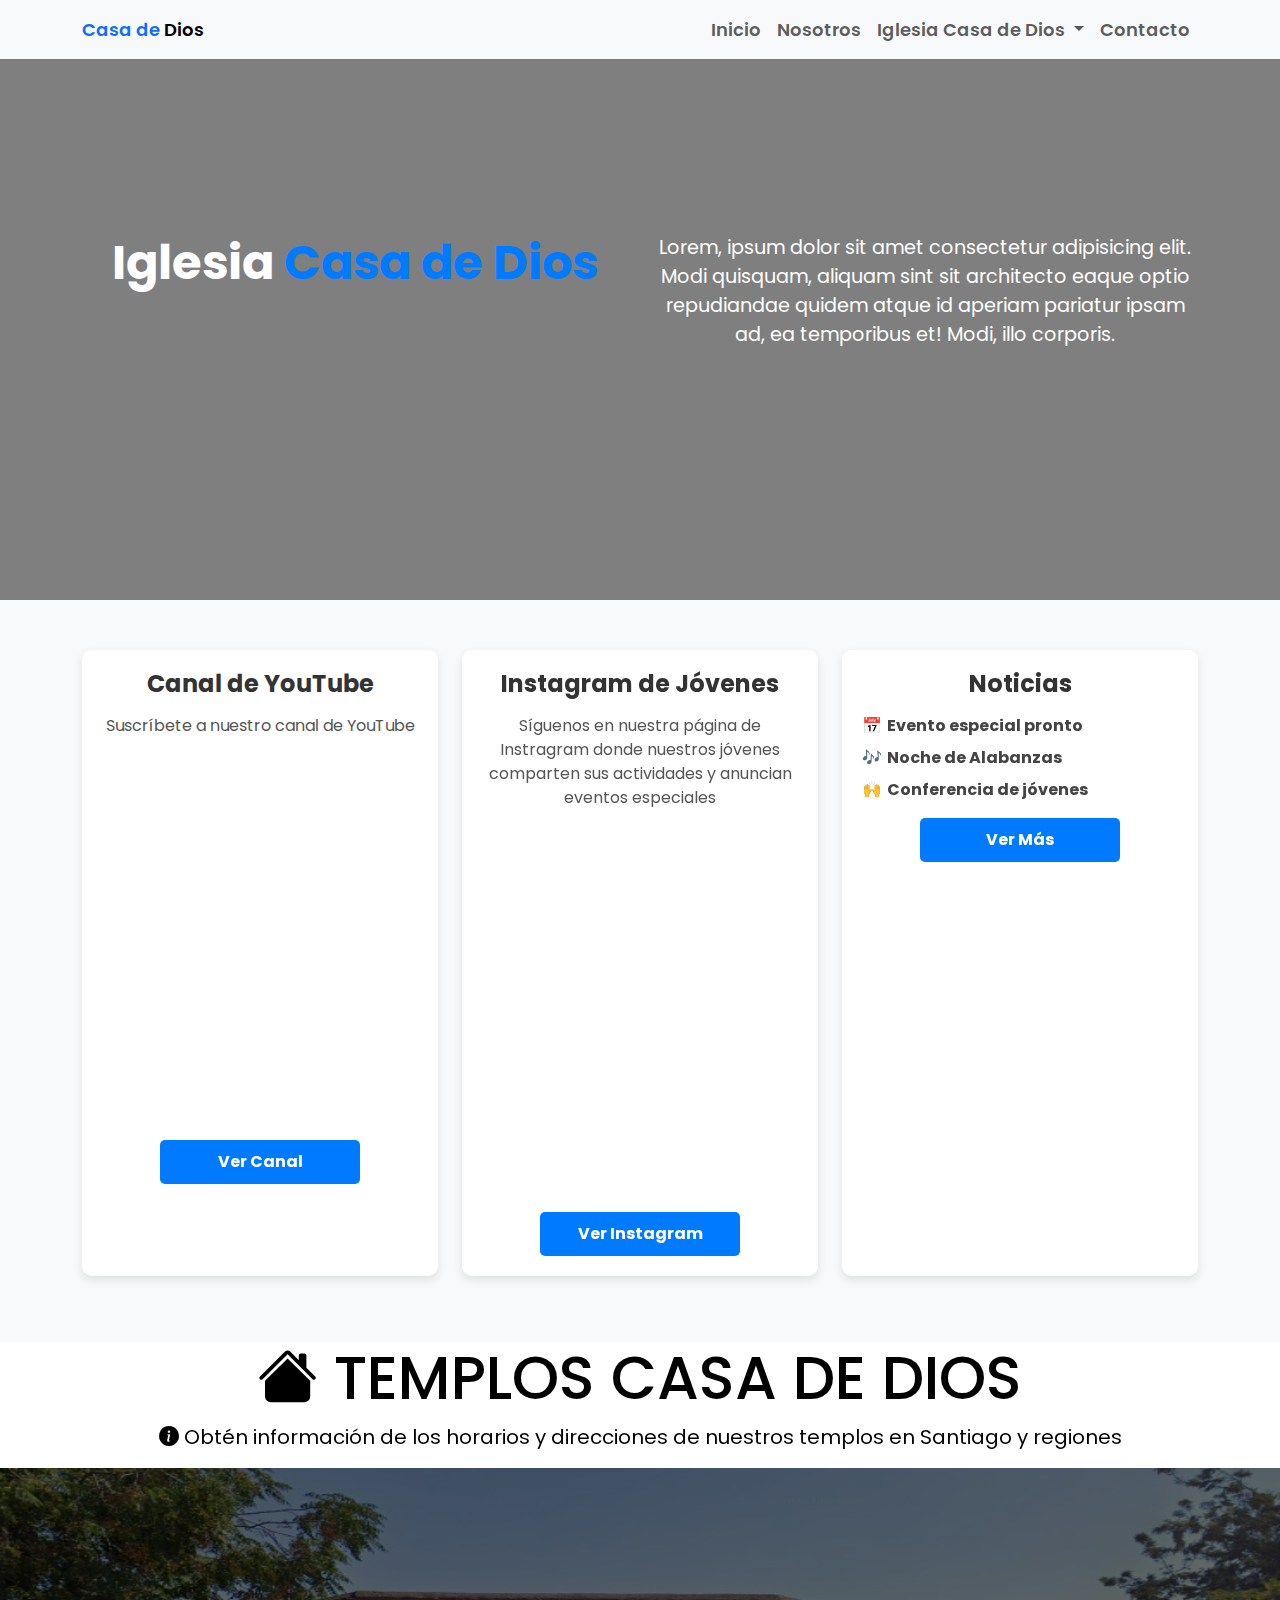
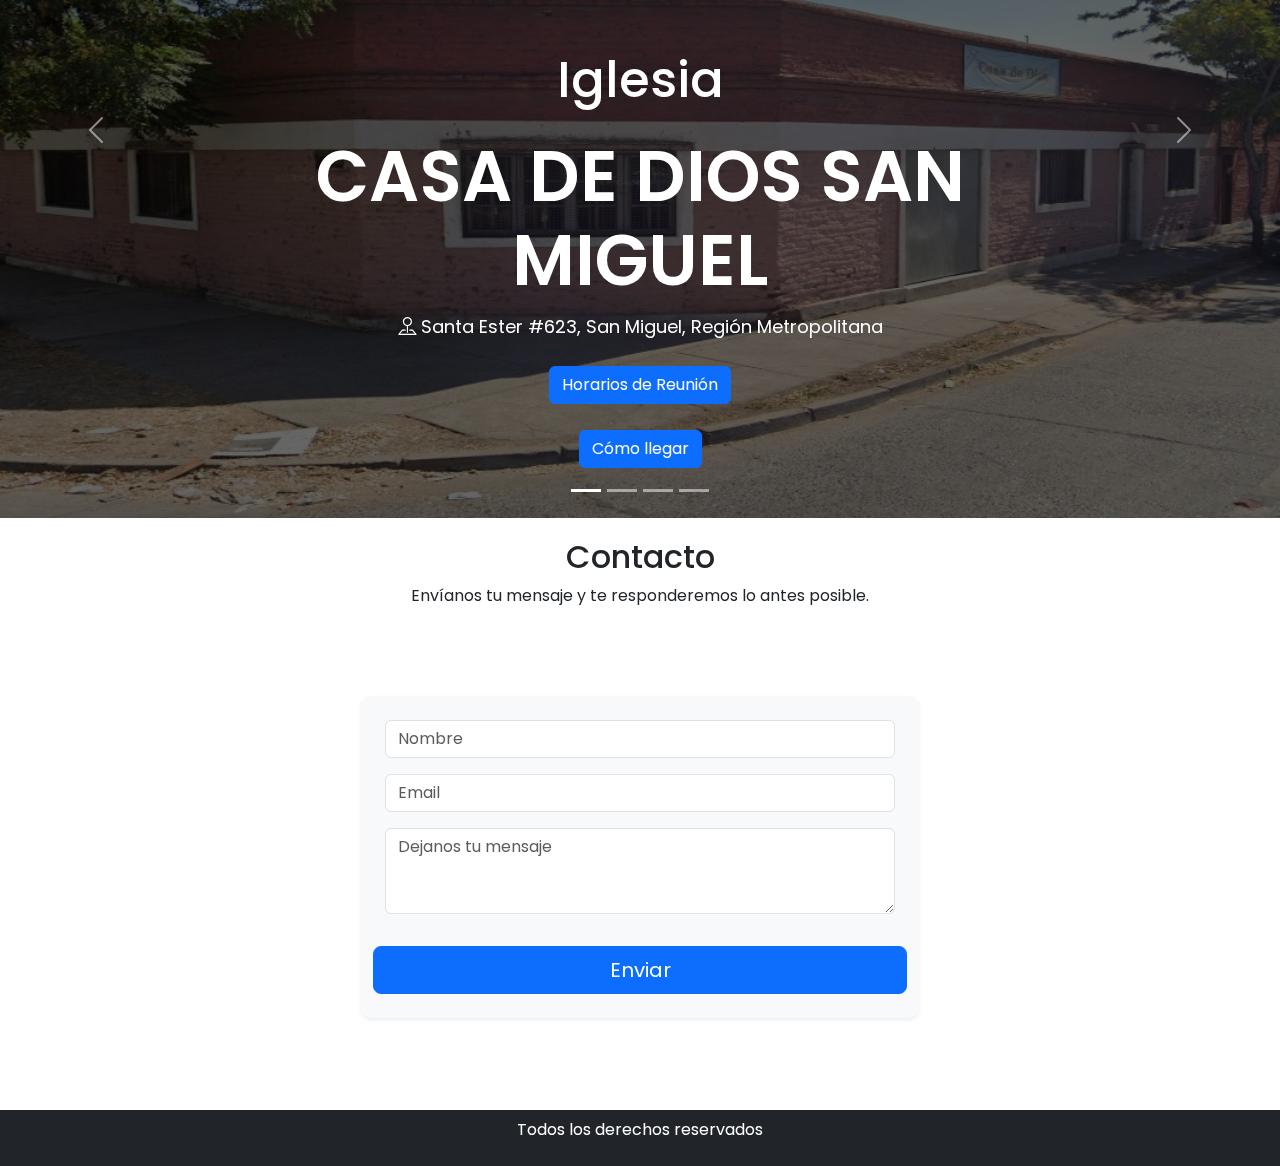
==== index.html @ a4d19262 "Cambios generales" ====
<!DOCTYPE html>
<html lang="es">
<head>
    <meta charset="UTF-8">
    <meta name="viewport" content="width=device-width, initial-scale=1.0">
    <link rel="stylesheet" href="style.css">
    <link href="https://cdn.jsdelivr.net/npm/bootstrap@5.3.3/dist/css/bootstrap.min.css" rel="stylesheet" integrity="sha384-QWTKZyjpPEjISv5WaRU9OFeRpok6YctnYmDr5pNlyT2bRjXh0JMhjY6hW+ALEwIH" crossorigin="anonymous">
    <link rel="stylesheet" href="https://cdn.jsdelivr.net/npm/bootstrap-icons@1.11.3/font/bootstrap-icons.min.css">
    <title>Casa De Dios</title>
</head>
<body>
    <nav class="navbar navbar-expand-lg navbar-ligth bg-light fixed-top">
        <div class="container">
            <a href="/index.html" class="navbar-brand"><span class="text-primary">Casa de </span>Dios</a>
            <button class="navbar-toggler" type="button" 
                data-bs-toggle="collapse" data-bs-target="#navbar-start"
                aria-controls="navbar-start" aria-expanded="false" 
                aria-label="Toggle navigation">
                <span class="navbar-toggler-icon"></span>
            </button>
            <div class="collapse navbar-collapse" id="navbar-start">
                <ul class="navbar-nav ms-auto mb-2 mb-lg-0">
                    <li class="nav-item">
                        <a class="nav-link" href="/index.html">Inicio</a>
                    </li>
                    <li>
                        <a class="nav-link" href="#">Nosotros</a>
                    </li>
                    <li class="nav-item dropdown">
                        <a class="nav-link dropdown-toggle" href="#" id="navbarDropdownMenuLink" role="button" data-bs-toggle="dropdown" aria-expanded="false">
                          Iglesia Casa de Dios
                        </a>
                        <ul class="dropdown-menu" aria-labelledby="navbarDropdownMenuLink">
                            <li><hr class="dropdown-divider">REGIÓN METROPOLITANA</li>
                          <li><a class="dropdown-item" href="/iglesias/sanmiguel.html">San Miguel</a></li>
                          <li><a class="dropdown-item" href="/iglesias/matta.html">Santiago Sur</a></li>
                          <li><hr class="dropdown-divider">REGIÓN DE VALPARAÍSO</li>
                          <li><hr class="dropdown-divider"></li>
                          <li><a class="dropdown-item" href="/iglesias/limache.html">Limache</a></li>
                          <li><hr class="dropdown-divider">REGIÓN DE O'HIGGINS</li>
                          <li><hr class="dropdown-divider"></li>
                          <li><a class="dropdown-item" href="/iglesias/coya.html">Coya</a></li>

                        </ul>
                      </li>
                    <li>
                        <a class="nav-link" href="#">Contacto</a>
                    </li>
                </ul>
            </div>
        </div>
    </nav>

    <section class="banner">
        <div class="overlay">
            <div class="container">
                <div class="row">
                    <div class="col-md-6 text-left">
                        <h1 class="banner-title">Iglesia <span>Casa de Dios</span></h1>
                    </div>
                    <div class="col-md-6 text-right">
                        <p class="banner-text">
                            Lorem, ipsum dolor sit amet consectetur adipisicing elit. Modi quisquam,
                            aliquam sint sit architecto eaque optio repudiandae quidem atque id aperiam pariatur
                            ipsam ad, ea temporibus et! Modi, illo corporis.
                        </p>
                    </div>
                </div>
            </div>
        </div>
    </section>
    
    

    <section class="event-section">
        <div class="container">
            <div class="row">
                <!-- YouTube -->
                <div class="col-12 col-md-12 col-lg-4 mb-3">
                    <div class="event-card">
                        <div class="event-card-body">
                            <h3 class="event-title">Canal de YouTube</h3>
                            <p>Suscríbete a nuestro canal de YouTube</p>
                            <iframe width="100%" height="380" src="https://www.youtube.com/embed/5ZV_fIDkMrQ" frameborder="0" allowfullscreen></iframe>
                            <a href="https://www.youtube.com/@casadediosconociendolapalabrad"  target="_blank" class="event-btn primary">Ver Canal</a>
                        </div>
                    </div>
                </div>
    
                <!-- Instagram -->
                <div class="col-12 col-md-12 col-lg-4 mb-3">
                    <div class="event-card">
                        <div class="event-card-body">
                            <h3 class="event-title">Instagram de Jóvenes</h3>
                            <p>Síguenos en nuestra página de Instragram donde nuestros jóvenes comparten sus actividades y anuncian eventos especiales</p>
                            <iframe src="https://www.instagram.com/p/C5MzLVXMJbr/embed/" width="100%" height="380"></iframe>
                            <a href="https://www.instagram.com/jovenescasadedios._/" target="_blank" class="event-btn primary">Ver Instagram</a>
                        </div>
                    </div>
                </div>
    
                <!-- Noticias -->
                <div class="col-12 col-md-12 col-lg-4 mb-3">
                    <div class="event-card event-news">
                        <div class="event-card-body">
                            <h3 class="event-title">Noticias</h3>
                            <ul>
                                <li>📅 <strong>Evento especial pronto</strong></li>
                                <li>🎶 <strong>Noche de Alabanzas</strong></li>
                                <li>🙌 <strong>Conferencia de jóvenes</strong></li>
                            </ul>
                            <a href="#" class="event-btn primary">Ver Más</a>
                        </div>
                    </div>
                </div>
            </div>
        </div>
    </section>

    <div id="carouselE1" class="carousel slide" data-bs-ride="carousel">
        <div class="carousel-indicators">
            <button type="button" data-bs-target="carouselE1"
                    data-bs-slide-to="0" class="active" aria-current="true"
                    aria-label="Slide 1"
            ></button>
            <button type="button" data-bs-target="#carouselE1"
                    data-bs-slide-to="1"
                    aria-label="Slide 2"
            ></button>
            <button type="button" data-bs-target="#carouselE1"
                    data-bs-slide-to="2"
                    aria-label="Slide 3"
            ></button>
            <button type="button" data-bs-target="#carouselE1"
                    data-bs-slide-to="3"
                    aria-label="Slide 4"
            ></button>
        </div>
        <div class="text-info">
            <h1><i class="bi bi-house-fill"></i> Templos Casa de Dios</h1>
            <p> <i class="bi bi-info-circle-fill"></i> Obtén información de los horarios y direcciones de nuestros templos en Santiago y regiones</p>
        </div>
        <div class="carousel-inner">
            <div class="carousel-item active">
                <img src="img/sanmiguel.jpg" class="d-block w-100" alt="San Miguel">
                <div class="carousel-caption">
                    <h3>Iglesia</h3>
                    <h5>Casa de Dios San Miguel</h5>
                    <p> <i class="bi bi-pin-map"></i> Santa Ester #623, San Miguel, Región Metropolitana</p>
                    <p><a href="iglesias/sanmiguel.html" class="btn btn-primary mt-3">Horarios de Reunión</a></p>
                    <p><a href="https://maps.app.goo.gl/8kALzrAvVQYCb4Cq6" target="_blank" class="btn btn-primary mt-3">Cómo llegar</a></p>
                </div>
            </div>
            <div class="carousel-item">
                <img src="img/matta.jpg" class="d-block w-100" alt="Matta">
                <div class="carousel-caption">
                    <h3>Iglesia</h3>
                    <h5>Casa de Dios Santiago Sur</h5>
                    <p> <i class="bi bi-pin-map"></i> Aldunate #1002, Santiago, Región Metropolitana</p>
                    <p><a href="iglesias/matta.html" class="btn btn-primary mt-3">Horarios de Reunión</a></p>
                    <p><a href="https://maps.app.goo.gl/oqcqhdPshzMUua6E8" target="_blank" class="btn btn-primary mt-3">Cómo llegar</a></p>
                </div>
            </div>
            <div class="carousel-item">
                <img src="img/coya.jpg" class="d-block w-100"  alt="Coya">
                <div class="carousel-caption">
                    <h3>Iglesia</h3>
                    <h5>Casa de Dios Coya</h5>
                    <p> <i class="bi bi-pin-map"></i> Pedro Aguirre Cerda #623, Coya, Región de O'Higgins</p>
                    <p><a href="iglesias/coya.html" class="btn btn-primary mt-3">Horarios de Reunión</a></p>
                    <p><a href="https://maps.app.goo.gl/dsGN7NKk5StybK6D7" target="_blank" class="btn btn-primary mt-3">Cómo llegar</a></p>
                </div>
            </div>
            <div class="carousel-item">
                <img src="img/limache.jpg" class="d-block w-100" alt="San Miguel">
                <div class="carousel-caption">
                    <h3>Iglesia</h3>
                    <h5>Casa de Dios Limache</h5>
                    <p> <i class="bi bi-pin-map"></i> El Espino #352, Limache, Región de Valparaíso</p>
                    <p><a href="iglesias/limache.html" class="btn btn-primary mt-3">Horarios de Reunión</a></p>
                    <p><a href="https://maps.app.goo.gl/krGkPB5xDuz9XhRMA" target="_blank" class="btn btn-primary mt-3">Cómo llegar</a></p>
                </div>
            </div>
        </div>

        <button class="carousel-control-prev" type="button" data-bs-target="#carouselE1" data-bs-slide="prev">
                <span class="carousel-control-prev-icon" aria-hidden="true"></span>
                <span class="visually-hidden">Anterior</span>
        </button>
        <button class="carousel-control-next" type="button" data-bs-target="#carouselE1" data-bs-slide="next">
                <span class="carousel-control-next-icon" aria-hidden="true"></span>
                <span class="visually-hidden">Siguiente</span>
        </button>
    </div>

    <section class="contact">
        <div class="container mb-3 mb-lg-5">
            <div class="row">
                <div class="col-mb-12">
                    <div class="secction-header text-center pb-2 pb-lg-5">
                        <h2>Contacto</h2>
                        <p>Envíanos tu mensaje y te responderemos lo antes posible.</p>
                    </div>
                </div>
            </div>
    
            <div class="d-flex justify-content-center">
                <div class="col-12 col-mb-12 col-lg-6 pt-4 pb-4">
                    <form id="contact-form" class="bg-light p-4 m-auto shadow-sm" novalidate>
                        <div class="row">
                            <!-- Campo Nombre -->
                            <div class="col-md-12">
                                <div class="mb-3">
                                    <input id="name" name="user_name" class="form-control" placeholder="Nombre" type="text" required>
                                    <span class="error-message" style="display: none; color: red; font-size: 14px;">Este campo es obligatorio.</span>
                                </div>
                            </div>
    
                            <!-- Campo Email -->
                            <div class="col-md-12">
                                <div class="mb-3">
                                    <input id="email" name="user_email" class="form-control" placeholder="Email" type="email" required>
                                    <span class="error-message" style="display: none; color: red; font-size: 14px;">Este campo es obligatorio.</span>
                                </div>
                            </div>
    
                            <!-- Campo Mensaje -->
                            <div class="col-md-12">
                                <div class="mb-3">
                                    <textarea id="message" name="message" class="form-control" placeholder="Dejanos tu mensaje" rows="3" required></textarea>
                                    <span class="error-message" style="display: none; color: red; font-size: 14px;">Este campo es obligatorio.</span>
                                </div>
                            </div>
    
                            <button class="btn btn-primary btn-lg btn-block mt-3" type="submit">Enviar</button>
                        </div>
                    </form>
                </div>
            </div>
        </div>
    </section>
    

    <footer class="bg-dark p-2 text-center">
        <div class="container">
            <p class="text-white">Todos los derechos reservados</p>
        </div>
    </footer>

    <script src="https://cdn.jsdelivr.net/npm/bootstrap@5.3.3/dist/js/bootstrap.bundle.min.js" integrity="sha384-YvpcrYf0tY3lHB60NNkmXc5s9fDVZLESaAA55NDzOxhy9GkcIdslK1eN7N6jIeHz" crossorigin="anonymous"></script>
    <script src="/script.js"></script>
</body>
</html>
---- style.css ----
@import url('https://fonts.googleapis.com/css2?family=Poppins:ital,wght@0,100;0,200;0,300;0,400;0,500;0,600;0,700;0,800;0,900;1,100;1,200;1,300;1,400;1,500;1,600;1,700;1,800;1,900&display=swap');
* {
    font-family: 'Poppins', sans-serif;
}

.navbar a{
    font-weight: 600;
    font-size: 18px;
}

.carousel-item{
    min-height: 400px;
}

.carousel-caption{
    bottom: 220px;
    z-index: 2;
}

.carousel-item img{
    height: 650px;
}
.carousel-caption h5{
    font-size: 70px;
    font-weight: 600;
    text-transform: uppercase;
    margin-top: 25px;
}
.text-info h1{
    text-align: center;
    font-size: 60px;
    text-transform: uppercase;
    color: #000000;
}

.text-info p{
    text-align: center;
    font-size: 20px;
    color: #000000;
}

.carousel-caption h3{
    text-align: center;
    font-size: 50px;
}

.carousel-caption p{
    width: 60%;
    margin: 10px auto;
    font-size: 18px;
}

.carousel-inner::before{
    content: '';
    position: absolute;
    width: 100%;
    height: 100%;
    top: 0;
    left: 0;
    background: rgba(0, 0, 0, 0.6);
    z-index: 1;
}

.event{
    padding: 80px 0;
}

.bg-car1{
    background-image: linear-gradient(
        rgba(49, 49, 49, 0.5),
        rgba(49, 49, 49, 0.5)
    ),url();
    background-position: center center;
    background-repeat: no-repeat;
    background-size: cover;
}

.bg-car2{
    background-image: linear-gradient(
        rgba(49, 49, 49, 0.5),
        rgba(49, 49, 49, 0.5)
    ),url();
    background-position: center center;
    background-repeat: no-repeat;
    background-size: cover;
}
.bg-car3{
    background-image: linear-gradient(
        rgba(49, 49, 49, 0.5),
        rgba(49, 49, 49, 0.5)
    ),url();
    background-position: center center;
    background-repeat: no-repeat;
    background-size: cover;
}

.box-icons i {
    font-size: 40px;
}

.box-icons h3{
    font-size: 20px;
    font-weight: 800;
}

.banner {
    position: relative;
    width: 100%;
    height: 600px; /* Ajusta la altura según necesites */
    background-image: url('https://dcfwfuaf91uza.cloudfront.net/online/wp-content/uploads/Doctor-of-Ministry-D.Min_.-in-Evangelism-and-Church-Planting-e1556206883314-720x404.jpg');
    background-size: cover;
    background-position: center;
    display: flex;
    align-items: center;
    justify-content: center;
    color: white;
    text-align: center;
}

.overlay {
    width: 100%;
    height: 100%;
    background: rgba(0, 0, 0, 0.5); /* Oscurece la imagen para que el texto resalte */
    display: flex;
    align-items: center;
    justify-content: center;
    flex-direction: column;
}

.banner h1{
    font-size: 3rem;
    font-weight: bold;
}

.banner h1 span{
    color: #007bff;
}

.banner p{
    font-size: 1.2rem;
    line-height: 1.5;
}


.map {
    text-align: center;
    background: #f8f9fa; /* Fondo sutil */
    padding: 40px 20px;
}

.map h2 {
    font-size: 28px;
    color: #333;
    margin-bottom: 10px;
}

.map h2 span {
    color: #007bff; /* Resalta "Casa de Dios" en azul */
}

.map p {
    font-size: 18px;
    color: #555;
    margin-bottom: 20px;
}

.map-container {
    max-width: 900px;
    margin: 0 auto;
    border-radius: 10px;
    overflow: hidden;
    box-shadow: 0px 4px 10px rgba(0, 0, 0, 0.2); /* Sombra para resaltar */
}

.map-container iframe {
    width: 100%;
    height: 450px;
    border: none;
}

/* Estilos base */
.contact {
    text-align: center;
    padding: 20px;
}

form {
    border-radius: 10px;
}

input, textarea {
    width: 100%;
    padding: 10px;
    margin-top: 5px;
    border: 2px solid #ccc;
    border-radius: 5px;
    font-size: 16px;
}

/* Estilos cuando hay error */


input:valid, textarea:valid {
    border-color: green;
}

/* Mensajes de error ocultos por defecto */
.error-message {
    display: none;
    font-size: 14px;
    color: red;
    margin-top: 5px;
}

/* Mostrar mensaje de error si el campo está vacío */
input:invalid + .error-message,
textarea:invalid + .error-message {
    display: block;
}



.reuniones {
    padding: 50px 0;
    background: #f8f9fa;
}

.reuniones h2 {
    font-size: 28px;
    margin-bottom: 10px;
}

.card {
    background: white;
    padding: 20px;
    margin: 15px auto;
    border-radius: 10px;
    text-align: center;
    box-shadow: 0px 4px 6px rgba(0, 0, 0, 0.1);
    transition: transform 0.3s ease-in-out;
}

.card:hover {
    transform: scale(1.05);
}

.card i {
    font-size: 40px;
    color: #007bff;
}

.card h3 {
    font-size: 20px;
    margin-top: 10px;
}

.especial {
    background: #ffcc00;
}


/* Estilos generales para la sección de redes y noticias */
.event-section {
    padding: 50px 0;
    background-color: #f8f9fa;
}

/* Tarjetas específicas de la sección */
.event-card {
    background: #fff;
    border-radius: 10px;
    box-shadow: 0px 4px 10px rgba(0, 0, 0, 0.1);
    padding: 20px;
    height: 100%;
    display: flex;
    flex-direction: column;
    align-items: center;
    justify-content: space-between;
    text-align: center;
}

.event-card-body {
    width: 100%;
}

/* Títulos */
.event-title {
    color: #333;
    font-size: 1.5rem;
    font-weight: bold;
    margin-bottom: 15px;
}

/* Texto dentro de la tarjeta */
.event-card-body p {
    color: #555;
    font-size: 1rem;
    margin-bottom: 15px;
}

/* Botones específicos de la sección */
.event-btn {
    padding: 10px 20px;
    font-size: 1rem;
    border-radius: 5px;
    transition: all 0.3s ease;
    text-decoration: none;
    display: inline-block;
    font-weight: bold;
    text-align: center;
    width: 100%;
    max-width: 200px;
}

.event-btn.primary {
    background: #007bff;
    color: white;
    border: none;
}

.event-btn.primary:hover {
    background: #0056b3;
}

/* Lista de noticias */
.event-news ul {
    list-style: none;
    padding: 0;
    text-align: left;
    width: 100%;
}

.event-news ul li {
    font-size: 1rem;
    color: #444;
    margin-bottom: 8px;
    display: flex;
    align-items: center;
}

.event-news ul li strong {
    margin-left: 5px;
}

@media(max-width:767px){
    .carousel-item{
        min-height: 500px;
    }
    .carousel-item img{
        height: 500px;
    }
    .carousel-caption{
        bottom: 30px;
    }
    .carousel-caption h5{
        font-size: 50px;
        margin-top: 0;
    }
    .carousel-caption p{
        width: 100%;
        font-size: 16px;
    }
    .services{
        padding: 30px 0;
    }
    .banner{
        margin-bottom: 30px;
    }
    .row {
        flex-direction: column;
    }
    .event-card {
        margin-bottom: 20px;
    }
}
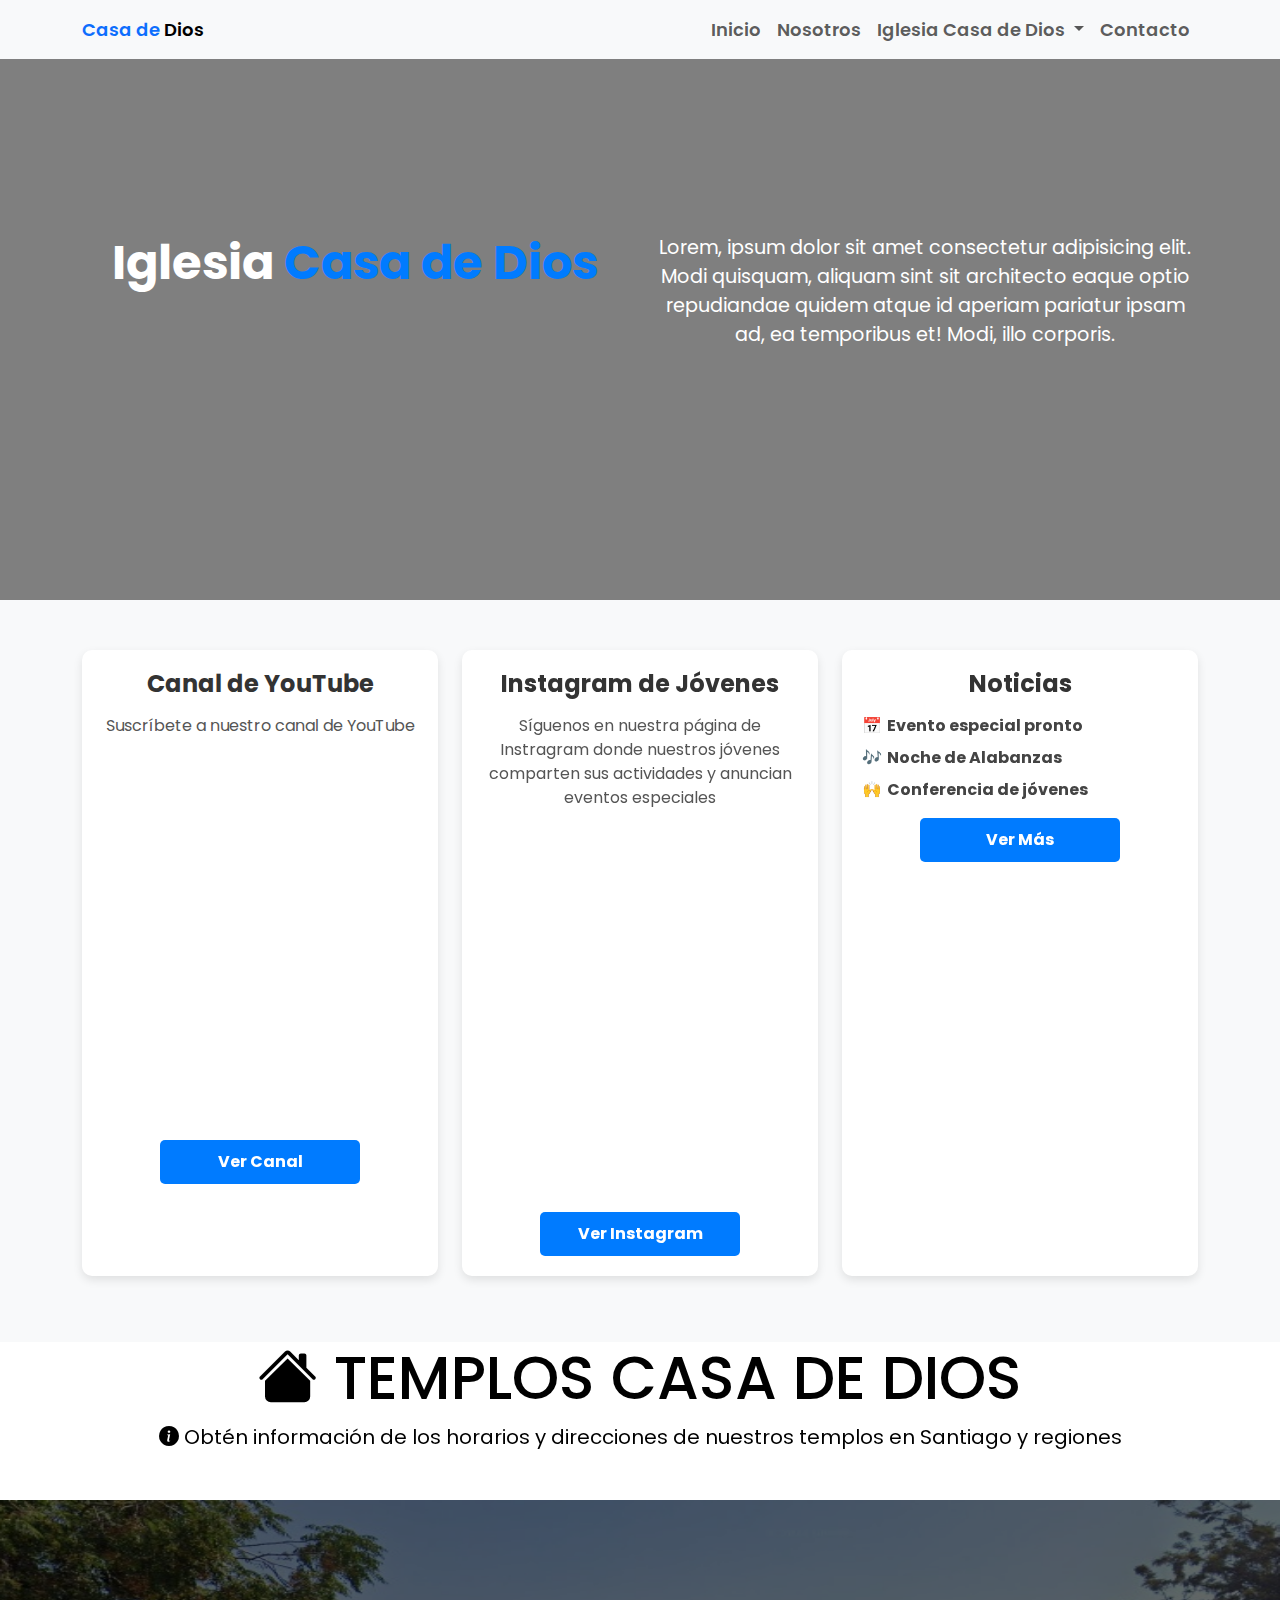
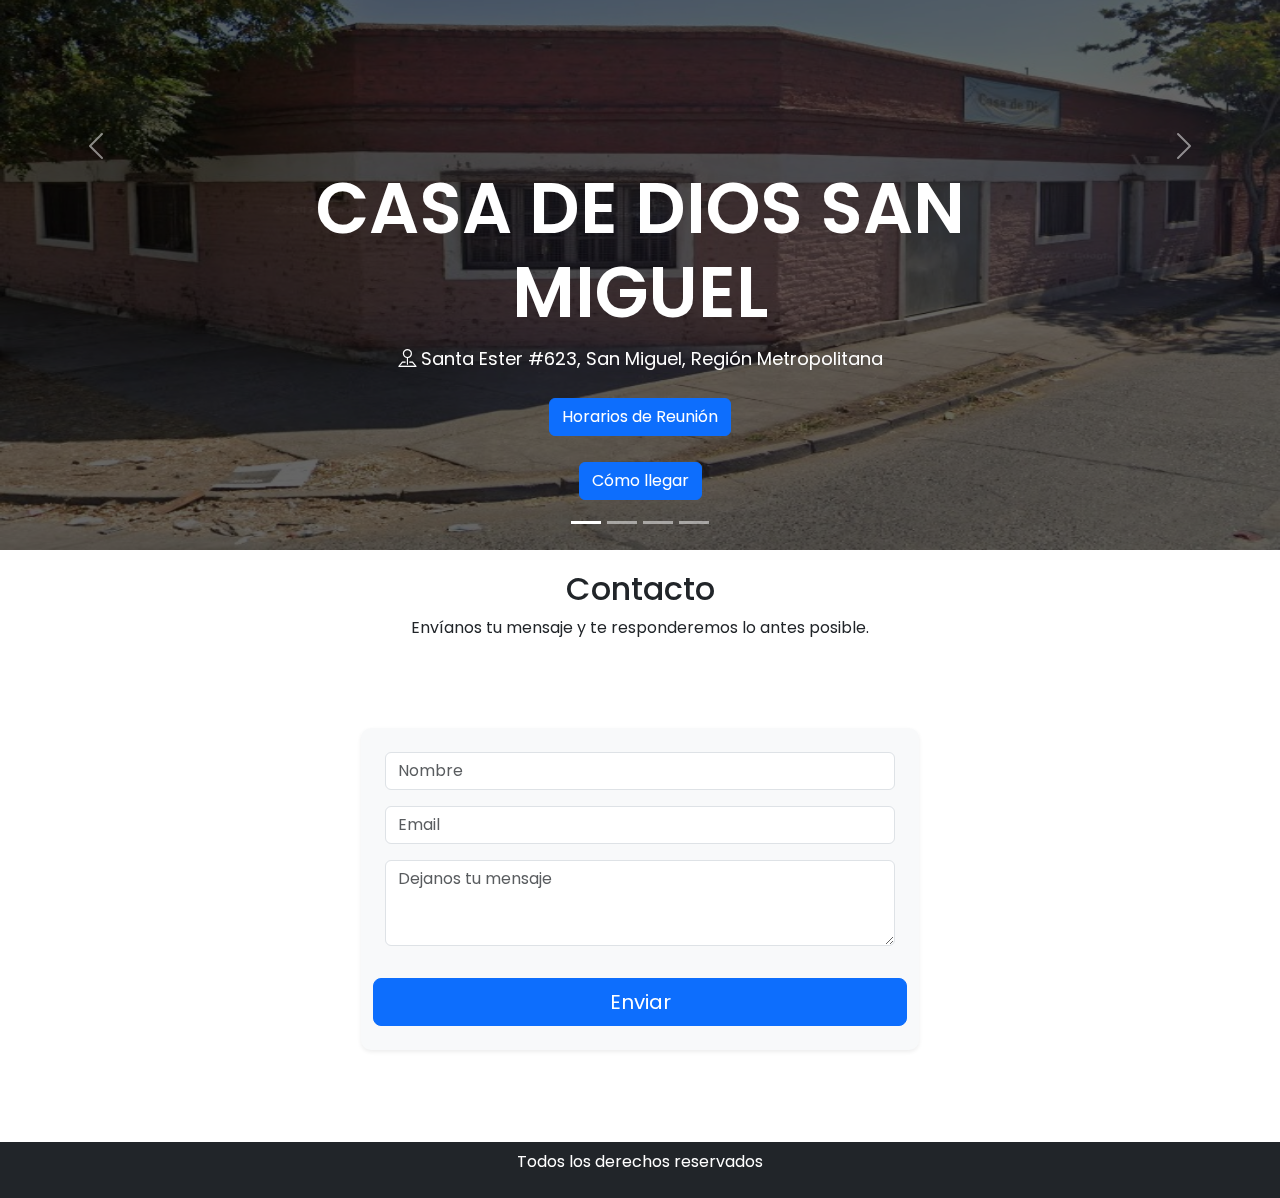
==== commit 9f74f8e7: "cambios minimos" ====
--- a/index.html
+++ b/index.html
@@ -136,7 +136,7 @@
                     aria-label="Slide 4"
             ></button>
         </div>
-        <div class="text-info">
+        <div class="mb-3 mb-lg-5 text-info">
             <h1><i class="bi bi-house-fill"></i> Templos Casa de Dios</h1>
             <p> <i class="bi bi-info-circle-fill"></i> Obtén información de los horarios y direcciones de nuestros templos en Santiago y regiones</p>
         </div>
@@ -144,7 +144,6 @@
             <div class="carousel-item active">
                 <img src="img/sanmiguel.jpg" class="d-block w-100" alt="San Miguel">
                 <div class="carousel-caption">
-                    <h3>Iglesia</h3>
                     <h5>Casa de Dios San Miguel</h5>
                     <p> <i class="bi bi-pin-map"></i> Santa Ester #623, San Miguel, Región Metropolitana</p>
                     <p><a href="iglesias/sanmiguel.html" class="btn btn-primary mt-3">Horarios de Reunión</a></p>
@@ -154,8 +153,7 @@
             <div class="carousel-item">
                 <img src="img/matta.jpg" class="d-block w-100" alt="Matta">
                 <div class="carousel-caption">
-                    <h3>Iglesia</h3>
-                    <h5>Casa de Dios Santiago Sur</h5>
+                    <h5>Casa de Dios Matta</h5>
                     <p> <i class="bi bi-pin-map"></i> Aldunate #1002, Santiago, Región Metropolitana</p>
                     <p><a href="iglesias/matta.html" class="btn btn-primary mt-3">Horarios de Reunión</a></p>
                     <p><a href="https://maps.app.goo.gl/oqcqhdPshzMUua6E8" target="_blank" class="btn btn-primary mt-3">Cómo llegar</a></p>
@@ -164,7 +162,6 @@
             <div class="carousel-item">
                 <img src="img/coya.jpg" class="d-block w-100"  alt="Coya">
                 <div class="carousel-caption">
-                    <h3>Iglesia</h3>
                     <h5>Casa de Dios Coya</h5>
                     <p> <i class="bi bi-pin-map"></i> Pedro Aguirre Cerda #623, Coya, Región de O'Higgins</p>
                     <p><a href="iglesias/coya.html" class="btn btn-primary mt-3">Horarios de Reunión</a></p>
@@ -174,7 +171,6 @@
             <div class="carousel-item">
                 <img src="img/limache.jpg" class="d-block w-100" alt="San Miguel">
                 <div class="carousel-caption">
-                    <h3>Iglesia</h3>
                     <h5>Casa de Dios Limache</h5>
                     <p> <i class="bi bi-pin-map"></i> El Espino #352, Limache, Región de Valparaíso</p>
                     <p><a href="iglesias/limache.html" class="btn btn-primary mt-3">Horarios de Reunión</a></p>
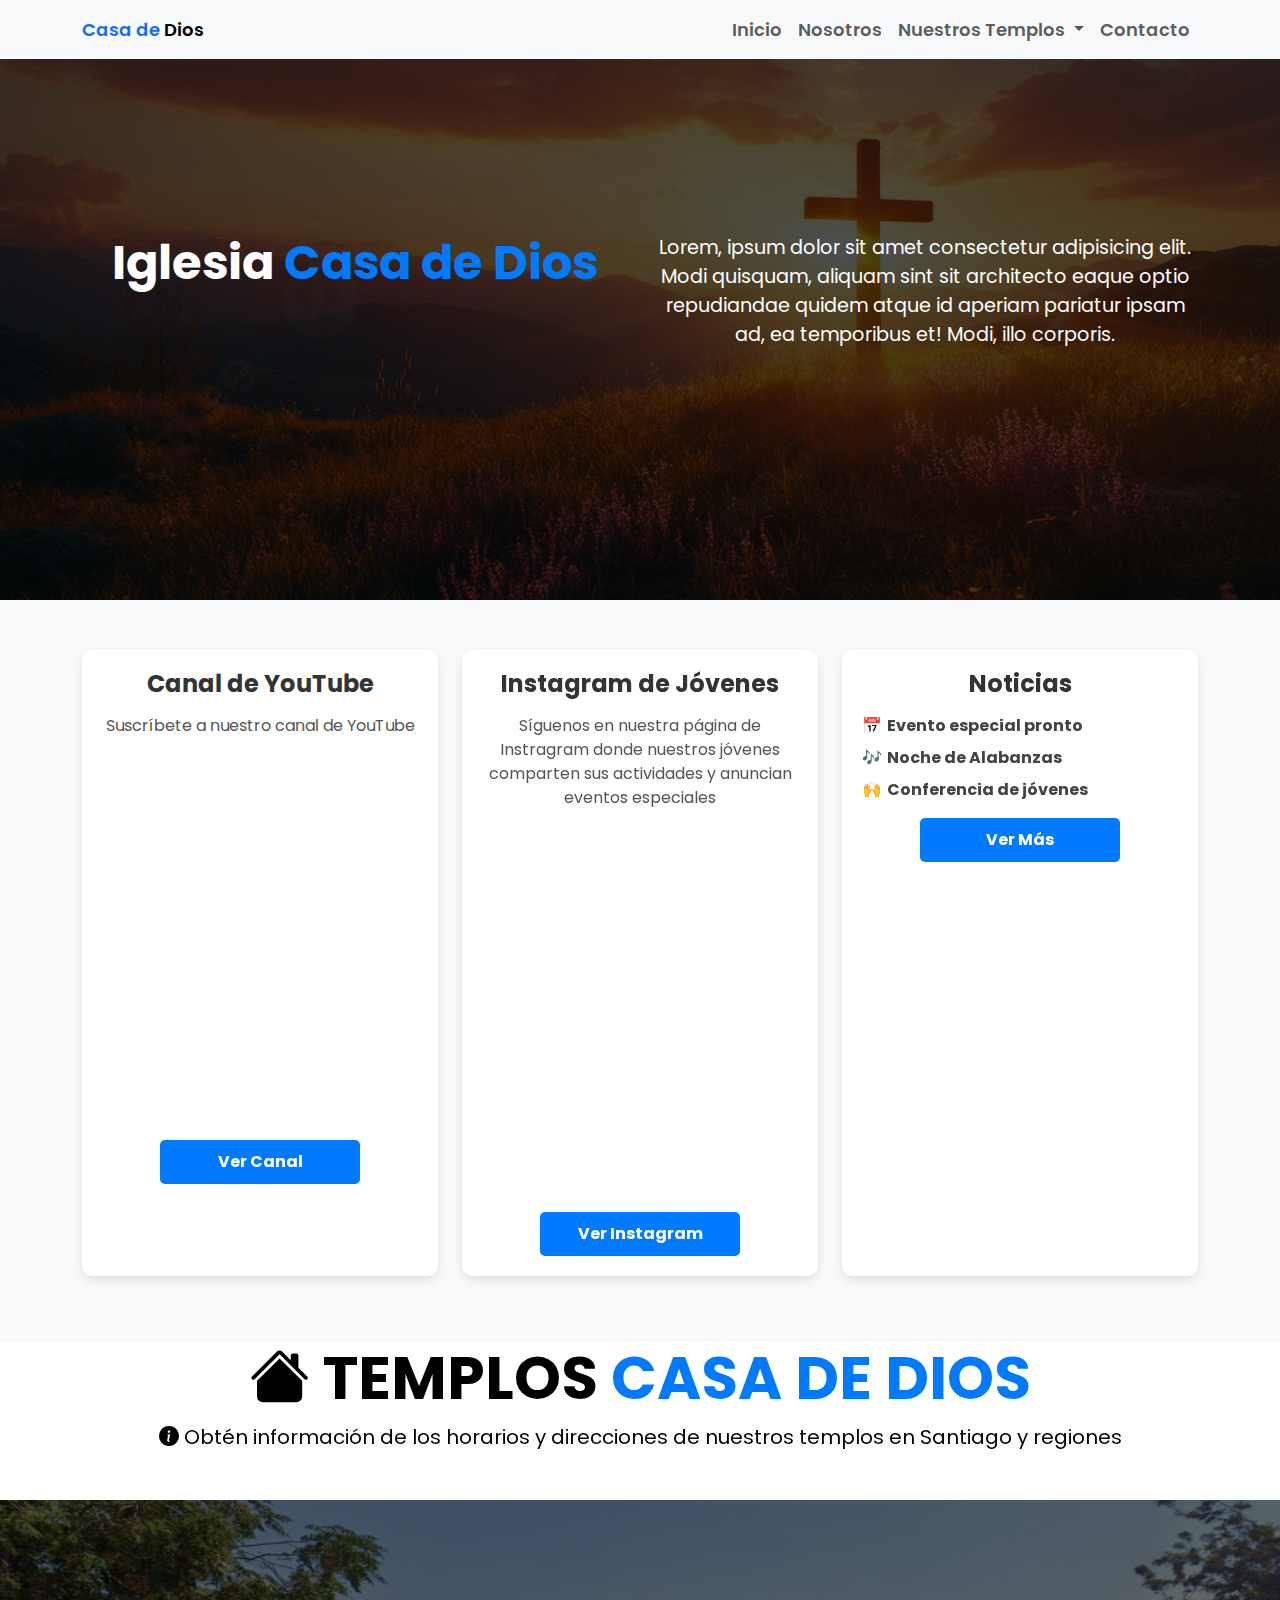
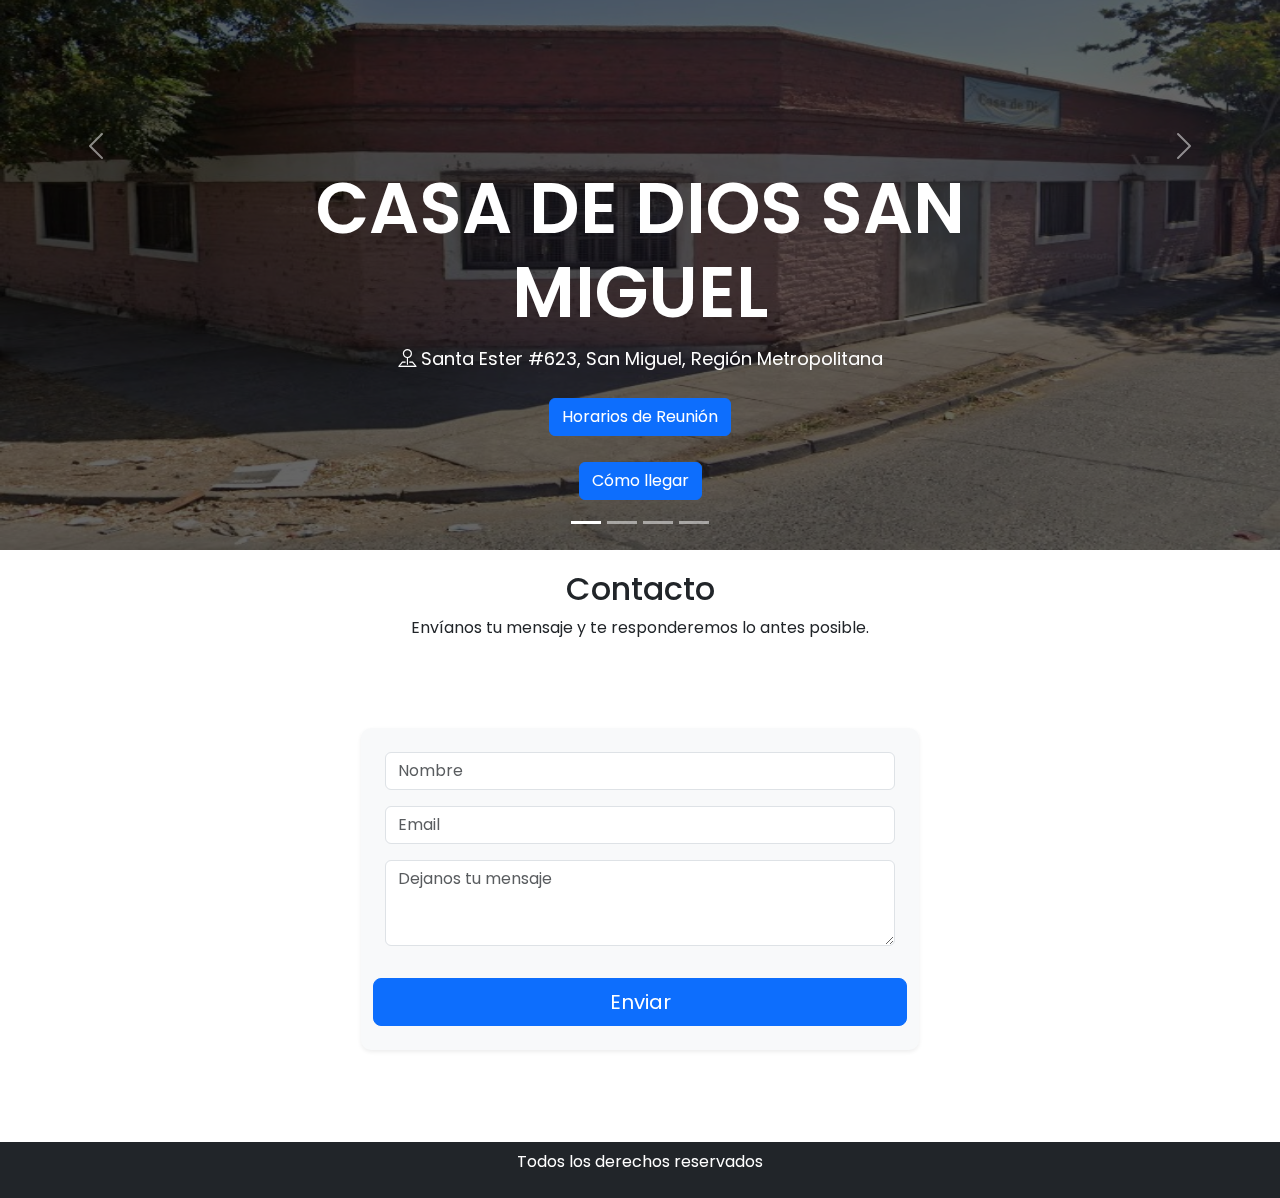
==== commit 3ca9e975: "Cambios banner y textos" ====
--- a/index.html
+++ b/index.html
@@ -28,12 +28,13 @@
                     </li>
                     <li class="nav-item dropdown">
                         <a class="nav-link dropdown-toggle" href="#" id="navbarDropdownMenuLink" role="button" data-bs-toggle="dropdown" aria-expanded="false">
-                          Iglesia Casa de Dios
+                          Nuestros Templos
                         </a>
                         <ul class="dropdown-menu" aria-labelledby="navbarDropdownMenuLink">
                             <li><hr class="dropdown-divider">REGIÓN METROPOLITANA</li>
+                            <li><hr class="dropdown-divider"></li>
                           <li><a class="dropdown-item" href="/iglesias/sanmiguel.html">San Miguel</a></li>
-                          <li><a class="dropdown-item" href="/iglesias/matta.html">Santiago Sur</a></li>
+                          <li><a class="dropdown-item" href="/iglesias/matta.html">Matta</a></li>
                           <li><hr class="dropdown-divider">REGIÓN DE VALPARAÍSO</li>
                           <li><hr class="dropdown-divider"></li>
                           <li><a class="dropdown-item" href="/iglesias/limache.html">Limache</a></li>
@@ -136,8 +137,8 @@
                     aria-label="Slide 4"
             ></button>
         </div>
-        <div class="mb-3 mb-lg-5 text-info">
-            <h1><i class="bi bi-house-fill"></i> Templos Casa de Dios</h1>
+        <div class="mb-3 mb-lg-5 info">
+            <h1><i class="bi bi-house-fill"></i> Templos <span>Casa de Dios</span></h1>
             <p> <i class="bi bi-info-circle-fill"></i> Obtén información de los horarios y direcciones de nuestros templos en Santiago y regiones</p>
         </div>
         <div class="carousel-inner">
@@ -242,7 +243,7 @@
             <p class="text-white">Todos los derechos reservados</p>
         </div>
     </footer>
-
+    
     <script src="https://cdn.jsdelivr.net/npm/bootstrap@5.3.3/dist/js/bootstrap.bundle.min.js" integrity="sha384-YvpcrYf0tY3lHB60NNkmXc5s9fDVZLESaAA55NDzOxhy9GkcIdslK1eN7N6jIeHz" crossorigin="anonymous"></script>
     <script src="/script.js"></script>
 </body>
--- a/style.css
+++ b/style.css
@@ -3,11 +3,44 @@
     font-family: 'Poppins', sans-serif;
 }
 
+/*navbar*/
 .navbar a{
     font-weight: 600;
     font-size: 18px;
 }
 
+/* Cambiar el fondo del menú desplegable */
+.dropdown-menu {
+    background-color: #f8f9fa; /* Color gris claro */
+    border: 1px solid #ddd;
+}
+
+/* Estilo para los títulos de región */
+.dropdown-menu li {
+    color: #004085; /* Azul oscuro */
+    font-weight: bold;
+    padding: 8px 15px;
+}
+
+/* Cambiar color del divisor */
+.dropdown-divider {
+    border-top: 2px solid #007bff; /* Azul */
+}
+
+/* Cambiar color de los enlaces */
+.dropdown-item {
+    color: #343a40; /* Gris oscuro */
+    padding: 10px 15px;
+}
+
+/* Cambiar color de fondo al pasar el mouse */
+.dropdown-item:hover {
+    background-color: #007bff; /* Azul */
+    color: white;
+}
+
+
+/*carousel y derivados*/
 .carousel-item{
     min-height: 400px;
 }
@@ -26,18 +59,6 @@
     text-transform: uppercase;
     margin-top: 25px;
 }
-.text-info h1{
-    text-align: center;
-    font-size: 60px;
-    text-transform: uppercase;
-    color: #000000;
-}
-
-.text-info p{
-    text-align: center;
-    font-size: 20px;
-    color: #000000;
-}
 
 .carousel-caption h3{
     text-align: center;
@@ -59,6 +80,24 @@
     left: 0;
     background: rgba(0, 0, 0, 0.6);
     z-index: 1;
+}
+
+.info h1{
+    font-weight: bold;
+    text-align: center;
+    font-size: 60px;
+    text-transform: uppercase;
+    color: #000000;
+}
+
+.info h1 span{
+    color: #007bff;
+}
+
+.info p{
+    text-align: center;
+    font-size: 20px;
+    color: #000000;
 }
 
 .event{
@@ -107,7 +146,7 @@
     position: relative;
     width: 100%;
     height: 600px; /* Ajusta la altura según necesites */
-    background-image: url('https://dcfwfuaf91uza.cloudfront.net/online/wp-content/uploads/Doctor-of-Ministry-D.Min_.-in-Evangelism-and-Church-Planting-e1556206883314-720x404.jpg');
+    background-image: url(/img/banner.jpg);
     background-size: cover;
     background-position: center;
     display: flex;
@@ -120,7 +159,7 @@
 .overlay {
     width: 100%;
     height: 100%;
-    background: rgba(0, 0, 0, 0.5); /* Oscurece la imagen para que el texto resalte */
+    background: rgba(0, 0, 0, 0.7); /* Oscurece la imagen para que el texto resalte */
     display: flex;
     align-items: center;
     justify-content: center;
@@ -360,6 +399,9 @@
         width: 100%;
         font-size: 16px;
     }
+    .info{
+        min-height: 10px;
+    }
     .services{
         padding: 30px 0;
     }
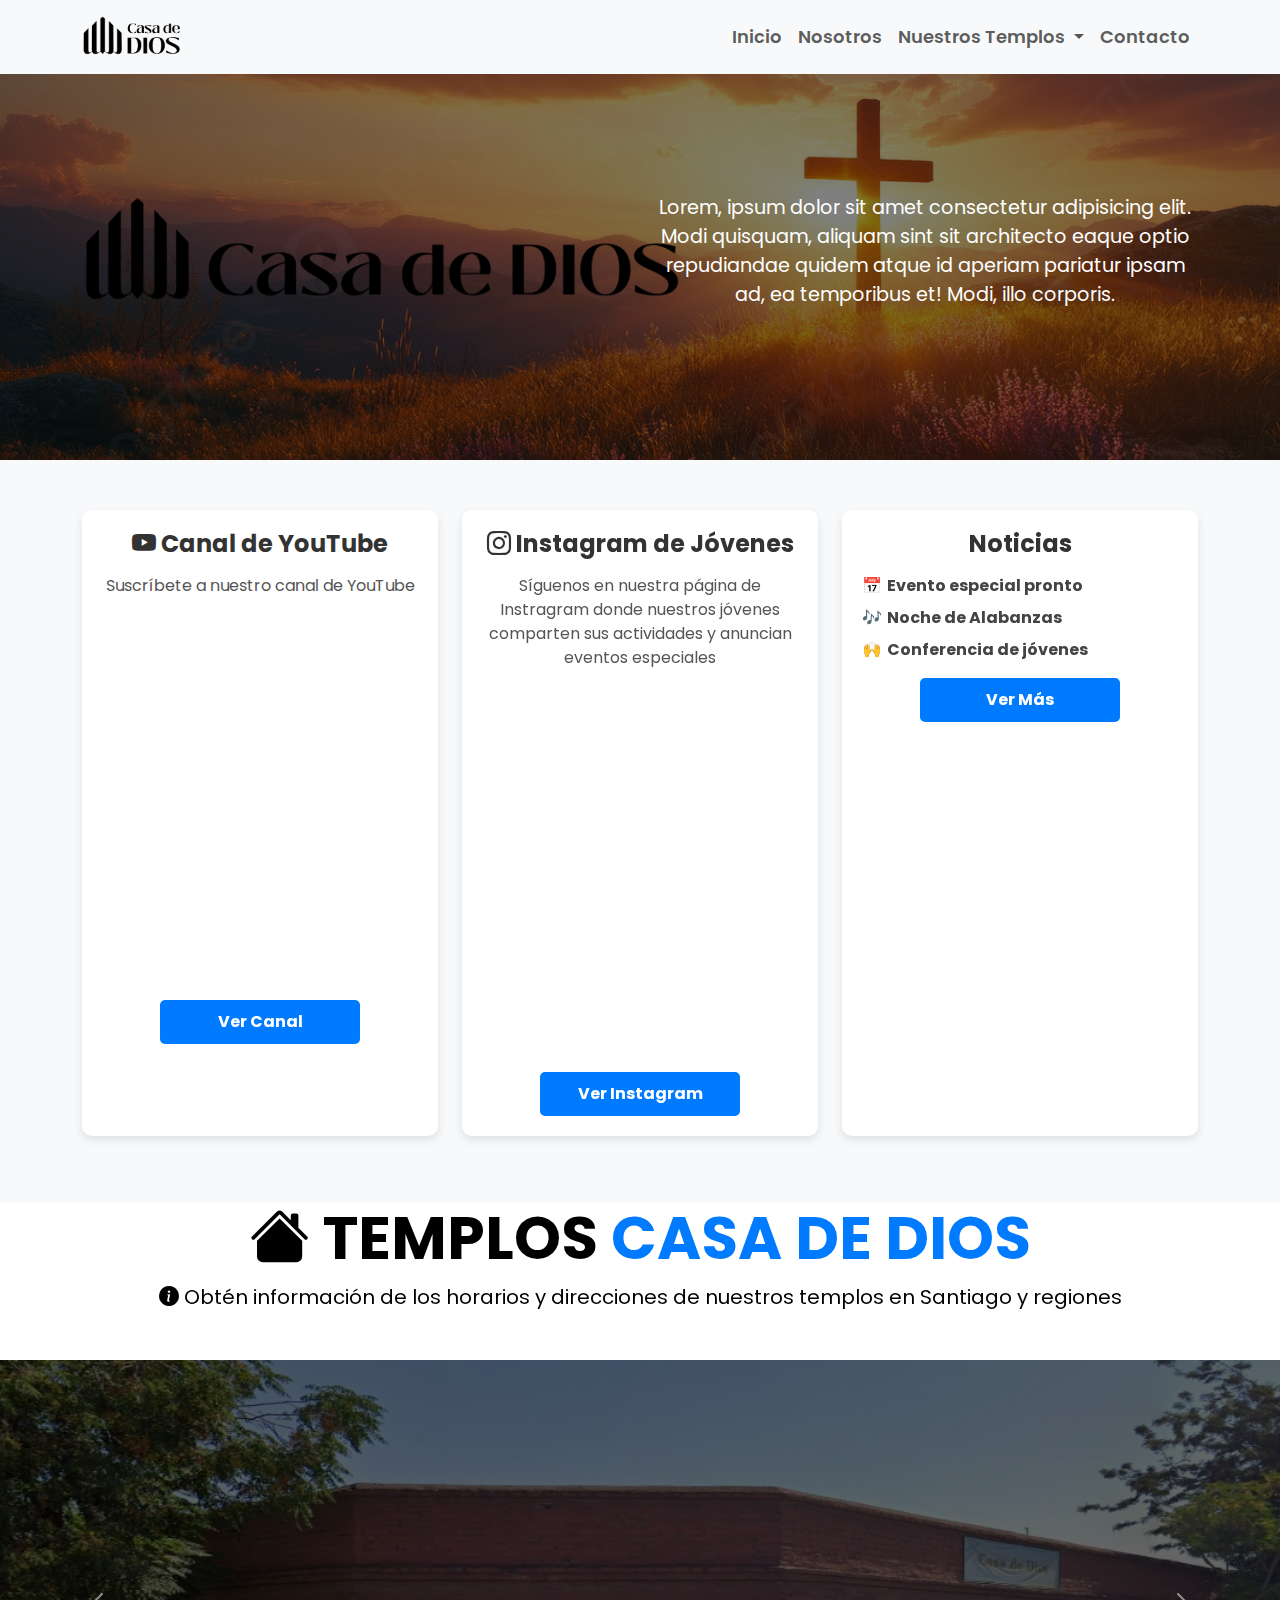
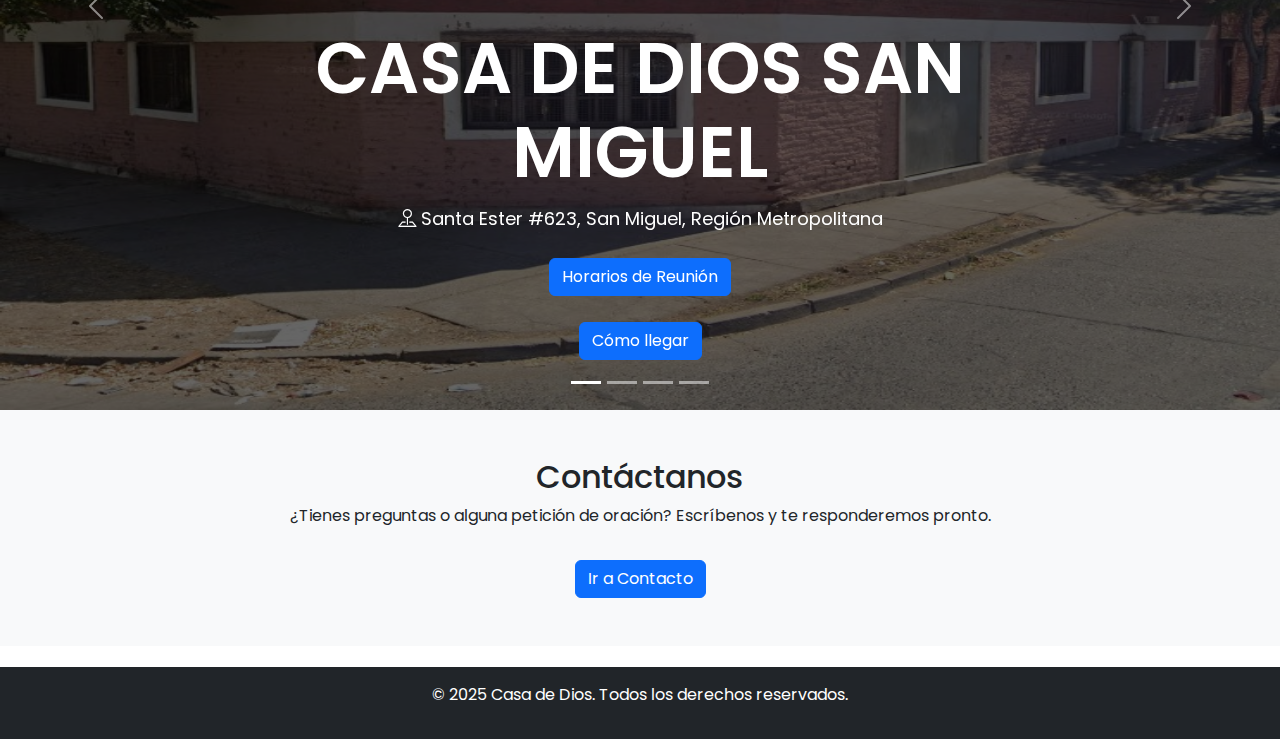
==== commit 437eb4eb: "Cambios generales de funcionamiento y estetica" ====
--- a/index.html
+++ b/index.html
@@ -4,60 +4,21 @@
     <meta charset="UTF-8">
     <meta name="viewport" content="width=device-width, initial-scale=1.0">
     <link rel="stylesheet" href="style.css">
+    <link rel="icon" type="image/png" href="/img/logo.png">
     <link href="https://cdn.jsdelivr.net/npm/bootstrap@5.3.3/dist/css/bootstrap.min.css" rel="stylesheet" integrity="sha384-QWTKZyjpPEjISv5WaRU9OFeRpok6YctnYmDr5pNlyT2bRjXh0JMhjY6hW+ALEwIH" crossorigin="anonymous">
     <link rel="stylesheet" href="https://cdn.jsdelivr.net/npm/bootstrap-icons@1.11.3/font/bootstrap-icons.min.css">
     <title>Casa De Dios</title>
 </head>
 <body>
-    <nav class="navbar navbar-expand-lg navbar-ligth bg-light fixed-top">
-        <div class="container">
-            <a href="/index.html" class="navbar-brand"><span class="text-primary">Casa de </span>Dios</a>
-            <button class="navbar-toggler" type="button" 
-                data-bs-toggle="collapse" data-bs-target="#navbar-start"
-                aria-controls="navbar-start" aria-expanded="false" 
-                aria-label="Toggle navigation">
-                <span class="navbar-toggler-icon"></span>
-            </button>
-            <div class="collapse navbar-collapse" id="navbar-start">
-                <ul class="navbar-nav ms-auto mb-2 mb-lg-0">
-                    <li class="nav-item">
-                        <a class="nav-link" href="/index.html">Inicio</a>
-                    </li>
-                    <li>
-                        <a class="nav-link" href="#">Nosotros</a>
-                    </li>
-                    <li class="nav-item dropdown">
-                        <a class="nav-link dropdown-toggle" href="#" id="navbarDropdownMenuLink" role="button" data-bs-toggle="dropdown" aria-expanded="false">
-                          Nuestros Templos
-                        </a>
-                        <ul class="dropdown-menu" aria-labelledby="navbarDropdownMenuLink">
-                            <li><hr class="dropdown-divider">REGIÓN METROPOLITANA</li>
-                            <li><hr class="dropdown-divider"></li>
-                          <li><a class="dropdown-item" href="/iglesias/sanmiguel.html">San Miguel</a></li>
-                          <li><a class="dropdown-item" href="/iglesias/matta.html">Matta</a></li>
-                          <li><hr class="dropdown-divider">REGIÓN DE VALPARAÍSO</li>
-                          <li><hr class="dropdown-divider"></li>
-                          <li><a class="dropdown-item" href="/iglesias/limache.html">Limache</a></li>
-                          <li><hr class="dropdown-divider">REGIÓN DE O'HIGGINS</li>
-                          <li><hr class="dropdown-divider"></li>
-                          <li><a class="dropdown-item" href="/iglesias/coya.html">Coya</a></li>
-
-                        </ul>
-                      </li>
-                    <li>
-                        <a class="nav-link" href="#">Contacto</a>
-                    </li>
-                </ul>
-            </div>
-        </div>
-    </nav>
+    <div id="navbar-container"></div>
+    <script src="/navbar/navbar.js"></script>
 
     <section class="banner">
         <div class="overlay">
             <div class="container">
                 <div class="row">
                     <div class="col-md-6 text-left">
-                        <h1 class="banner-title">Iglesia <span>Casa de Dios</span></h1>
+                        <h1><img src="/img/logo_derecha_recto.png" width="600px" alt="Logo Casa de Dios"></h1>
                     </div>
                     <div class="col-md-6 text-right">
                         <p class="banner-text">
@@ -69,9 +30,7 @@
                 </div>
             </div>
         </div>
-    </section>
-    
-    
+    </section> 
 
     <section class="event-section">
         <div class="container">
@@ -80,7 +39,7 @@
                 <div class="col-12 col-md-12 col-lg-4 mb-3">
                     <div class="event-card">
                         <div class="event-card-body">
-                            <h3 class="event-title">Canal de YouTube</h3>
+                            <h3 class="event-title"><i class="bi bi-youtube"></i> Canal de YouTube</h3>
                             <p>Suscríbete a nuestro canal de YouTube</p>
                             <iframe width="100%" height="380" src="https://www.youtube.com/embed/5ZV_fIDkMrQ" frameborder="0" allowfullscreen></iframe>
                             <a href="https://www.youtube.com/@casadediosconociendolapalabrad"  target="_blank" class="event-btn primary">Ver Canal</a>
@@ -92,7 +51,7 @@
                 <div class="col-12 col-md-12 col-lg-4 mb-3">
                     <div class="event-card">
                         <div class="event-card-body">
-                            <h3 class="event-title">Instagram de Jóvenes</h3>
+                            <h3 class="event-title"><i class="bi bi-instagram"></i> Instagram de Jóvenes</h3>
                             <p>Síguenos en nuestra página de Instragram donde nuestros jóvenes comparten sus actividades y anuncian eventos especiales</p>
                             <iframe src="https://www.instagram.com/p/C5MzLVXMJbr/embed/" width="100%" height="380"></iframe>
                             <a href="https://www.instagram.com/jovenescasadedios._/" target="_blank" class="event-btn primary">Ver Instagram</a>
@@ -189,62 +148,15 @@
                 <span class="visually-hidden">Siguiente</span>
         </button>
     </div>
-
+    
     <section class="contact">
-        <div class="container mb-3 mb-lg-5">
-            <div class="row">
-                <div class="col-mb-12">
-                    <div class="secction-header text-center pb-2 pb-lg-5">
-                        <h2>Contacto</h2>
-                        <p>Envíanos tu mensaje y te responderemos lo antes posible.</p>
-                    </div>
-                </div>
-            </div>
-    
-            <div class="d-flex justify-content-center">
-                <div class="col-12 col-mb-12 col-lg-6 pt-4 pb-4">
-                    <form id="contact-form" class="bg-light p-4 m-auto shadow-sm" novalidate>
-                        <div class="row">
-                            <!-- Campo Nombre -->
-                            <div class="col-md-12">
-                                <div class="mb-3">
-                                    <input id="name" name="user_name" class="form-control" placeholder="Nombre" type="text" required>
-                                    <span class="error-message" style="display: none; color: red; font-size: 14px;">Este campo es obligatorio.</span>
-                                </div>
-                            </div>
-    
-                            <!-- Campo Email -->
-                            <div class="col-md-12">
-                                <div class="mb-3">
-                                    <input id="email" name="user_email" class="form-control" placeholder="Email" type="email" required>
-                                    <span class="error-message" style="display: none; color: red; font-size: 14px;">Este campo es obligatorio.</span>
-                                </div>
-                            </div>
-    
-                            <!-- Campo Mensaje -->
-                            <div class="col-md-12">
-                                <div class="mb-3">
-                                    <textarea id="message" name="message" class="form-control" placeholder="Dejanos tu mensaje" rows="3" required></textarea>
-                                    <span class="error-message" style="display: none; color: red; font-size: 14px;">Este campo es obligatorio.</span>
-                                </div>
-                            </div>
-    
-                            <button class="btn btn-primary btn-lg btn-block mt-3" type="submit">Enviar</button>
-                        </div>
-                    </form>
-                </div>
-            </div>
-        </div>
+        <iframe src="/contacto/contactanos.html" width="100%" height="250px" style="border: none;"></iframe>
     </section>
     
-
-    <footer class="bg-dark p-2 text-center">
-        <div class="container">
-            <p class="text-white">Todos los derechos reservados</p>
-        </div>
+    <footer class="bg-dark text-center text-white py-3">
+        <p>&copy; 2025 Casa de Dios. Todos los derechos reservados.</p>
     </footer>
+    <script src="https://cdn.jsdelivr.net/npm/bootstrap@5.3.3/dist/js/bootstrap.bundle.min.js" integrity="sha384-YvpcrYf0tY3lHB60NNkmXc5s9fDVZLESaAA55NDzOxhy9GkcIdslK1eN7N6jIeHz" crossorigin="anonymous"></script>
     
-    <script src="https://cdn.jsdelivr.net/npm/bootstrap@5.3.3/dist/js/bootstrap.bundle.min.js" integrity="sha384-YvpcrYf0tY3lHB60NNkmXc5s9fDVZLESaAA55NDzOxhy9GkcIdslK1eN7N6jIeHz" crossorigin="anonymous"></script>
-    <script src="/script.js"></script>
 </body>
 </html>--- a/style.css
+++ b/style.css
@@ -2,43 +2,6 @@
 * {
     font-family: 'Poppins', sans-serif;
 }
-
-/*navbar*/
-.navbar a{
-    font-weight: 600;
-    font-size: 18px;
-}
-
-/* Cambiar el fondo del menú desplegable */
-.dropdown-menu {
-    background-color: #f8f9fa; /* Color gris claro */
-    border: 1px solid #ddd;
-}
-
-/* Estilo para los títulos de región */
-.dropdown-menu li {
-    color: #004085; /* Azul oscuro */
-    font-weight: bold;
-    padding: 8px 15px;
-}
-
-/* Cambiar color del divisor */
-.dropdown-divider {
-    border-top: 2px solid #007bff; /* Azul */
-}
-
-/* Cambiar color de los enlaces */
-.dropdown-item {
-    color: #343a40; /* Gris oscuro */
-    padding: 10px 15px;
-}
-
-/* Cambiar color de fondo al pasar el mouse */
-.dropdown-item:hover {
-    background-color: #007bff; /* Azul */
-    color: white;
-}
-
 
 /*carousel y derivados*/
 .carousel-item{
@@ -145,7 +108,7 @@
 .banner {
     position: relative;
     width: 100%;
-    height: 600px; /* Ajusta la altura según necesites */
+    height: 400px; /* Ajusta la altura según necesites */
     background-image: url(/img/banner.jpg);
     background-size: cover;
     background-position: center;
@@ -154,12 +117,13 @@
     justify-content: center;
     color: white;
     text-align: center;
+    margin-top: 60px;
 }
 
 .overlay {
     width: 100%;
     height: 100%;
-    background: rgba(0, 0, 0, 0.7); /* Oscurece la imagen para que el texto resalte */
+    background: rgba(0, 0, 0, 0.5); /* Oscurece la imagen para que el texto resalte */
     display: flex;
     align-items: center;
     justify-content: center;
@@ -171,7 +135,7 @@
     font-weight: bold;
 }
 
-.banner h1 span{
+.banner h1 img{
     color: #007bff;
 }
 
@@ -216,48 +180,6 @@
     height: 450px;
     border: none;
 }
-
-/* Estilos base */
-.contact {
-    text-align: center;
-    padding: 20px;
-}
-
-form {
-    border-radius: 10px;
-}
-
-input, textarea {
-    width: 100%;
-    padding: 10px;
-    margin-top: 5px;
-    border: 2px solid #ccc;
-    border-radius: 5px;
-    font-size: 16px;
-}
-
-/* Estilos cuando hay error */
-
-
-input:valid, textarea:valid {
-    border-color: green;
-}
-
-/* Mensajes de error ocultos por defecto */
-.error-message {
-    display: none;
-    font-size: 14px;
-    color: red;
-    margin-top: 5px;
-}
-
-/* Mostrar mensaje de error si el campo está vacío */
-input:invalid + .error-message,
-textarea:invalid + .error-message {
-    display: block;
-}
-
-
 
 .reuniones {
     padding: 50px 0;
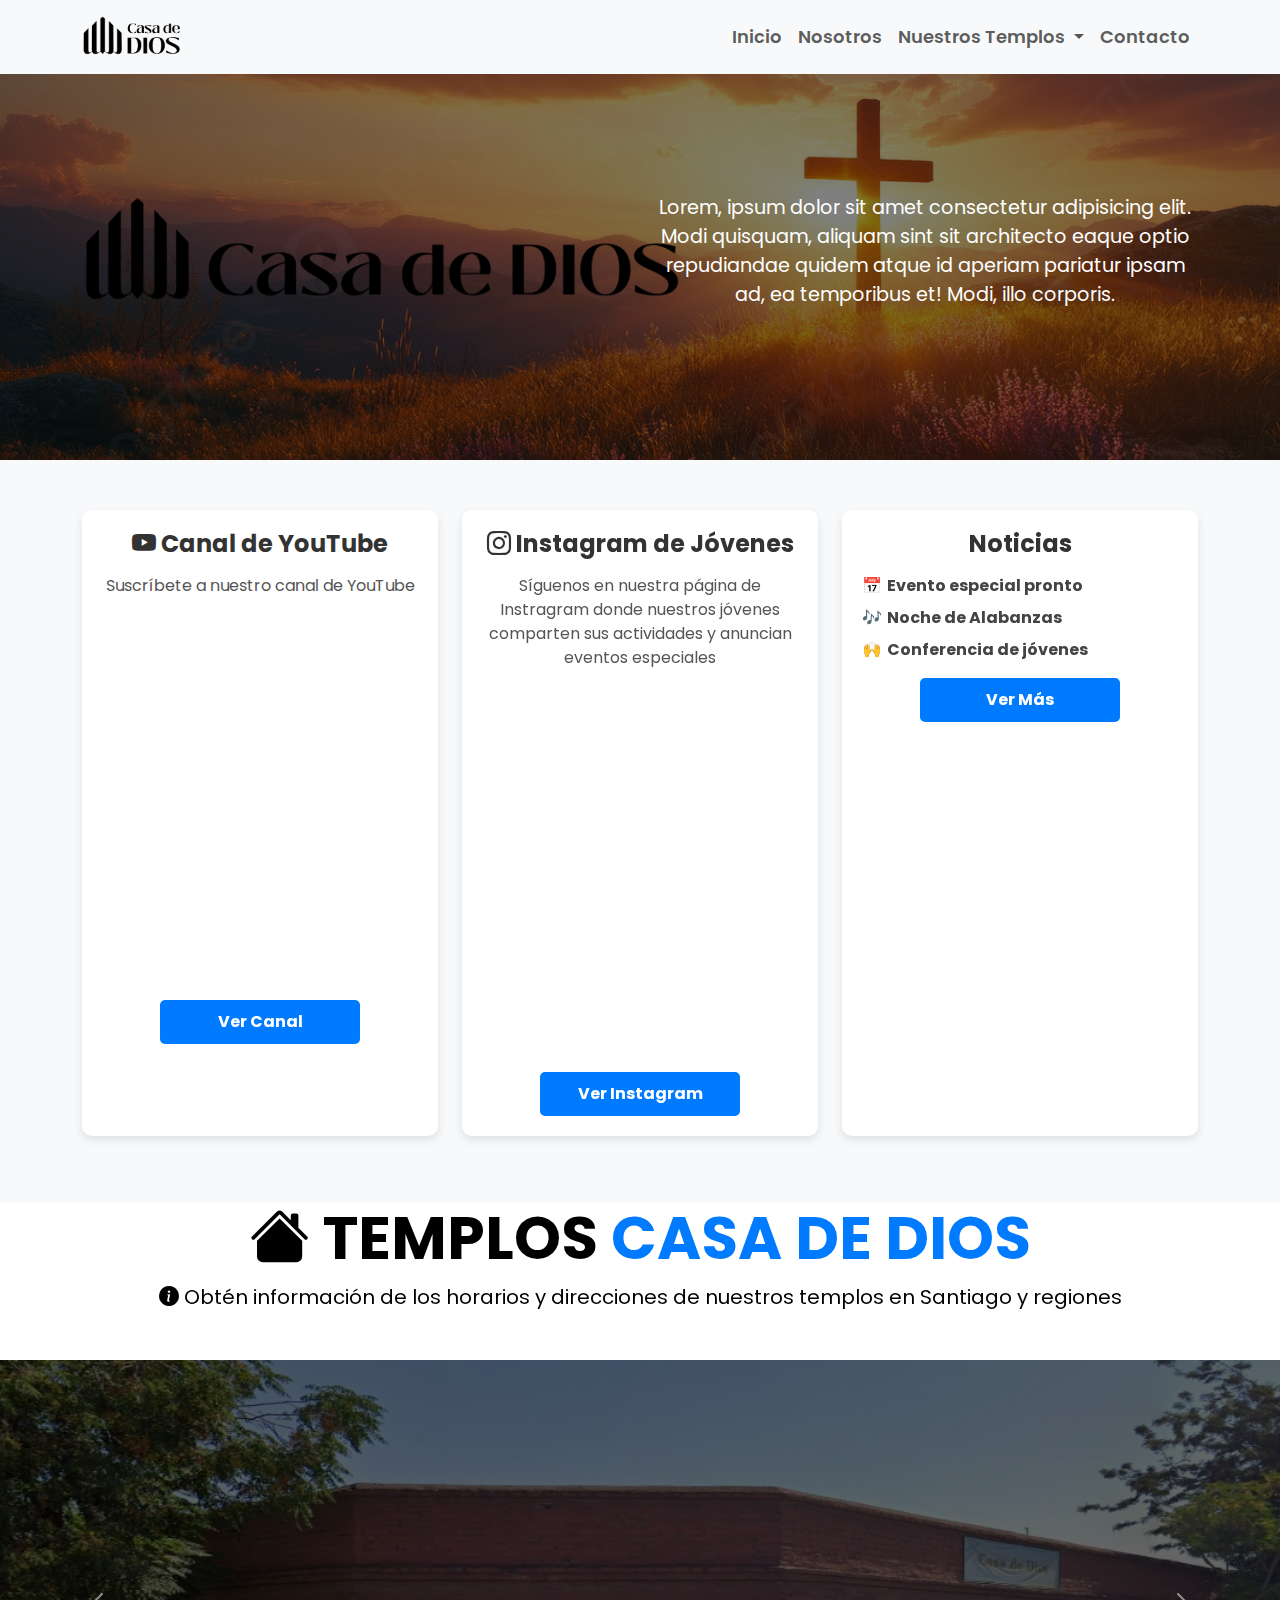
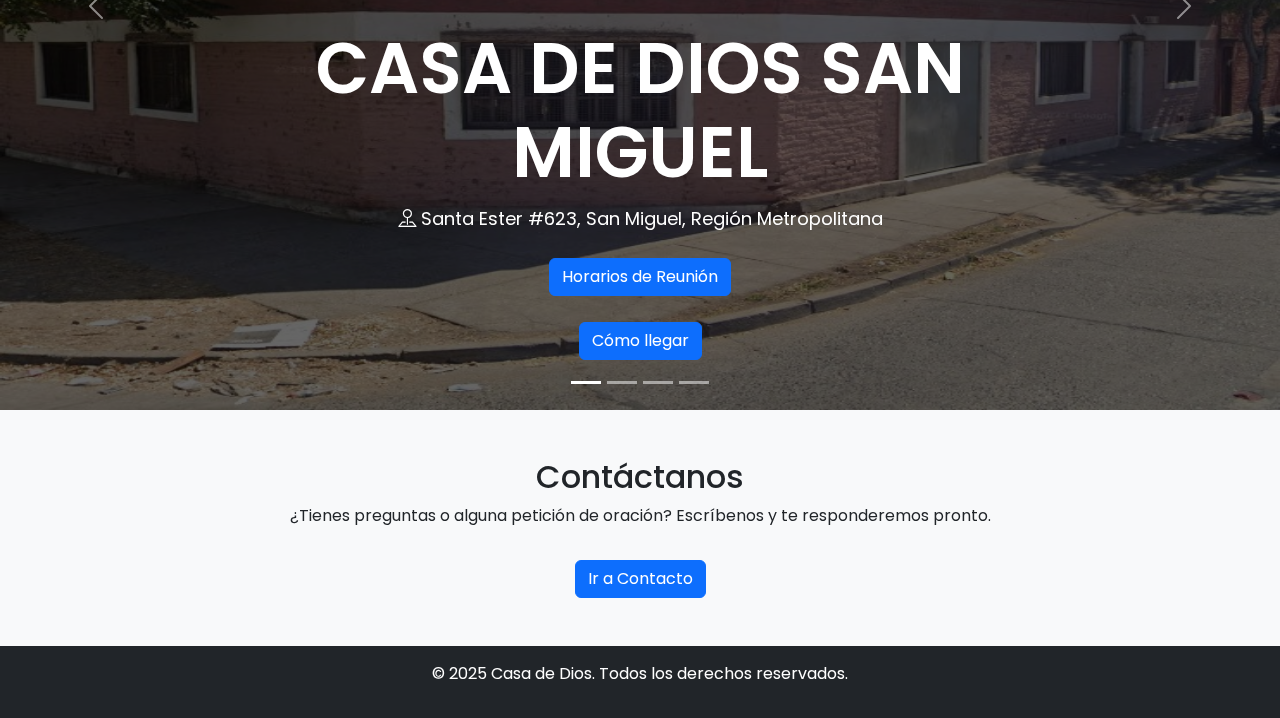
==== commit ca9f3c26: "arreglo de bugs" ====
--- a/index.html
+++ b/index.html
@@ -149,8 +149,12 @@
         </button>
     </div>
     
-    <section class="contact">
-        <iframe src="/contacto/contactanos.html" width="100%" height="250px" style="border: none;"></iframe>
+    <section class="contact bg-light py-5">
+        <div class="container text-center">
+            <h2>Contáctanos</h2>
+            <p>¿Tienes preguntas o alguna petición de oración? Escríbenos y te responderemos pronto.</p>
+            <a href="/contacto/contacto.html" class="btn btn-primary mt-3">Ir a Contacto</a>
+        </div>
     </section>
     
     <footer class="bg-dark text-center text-white py-3">
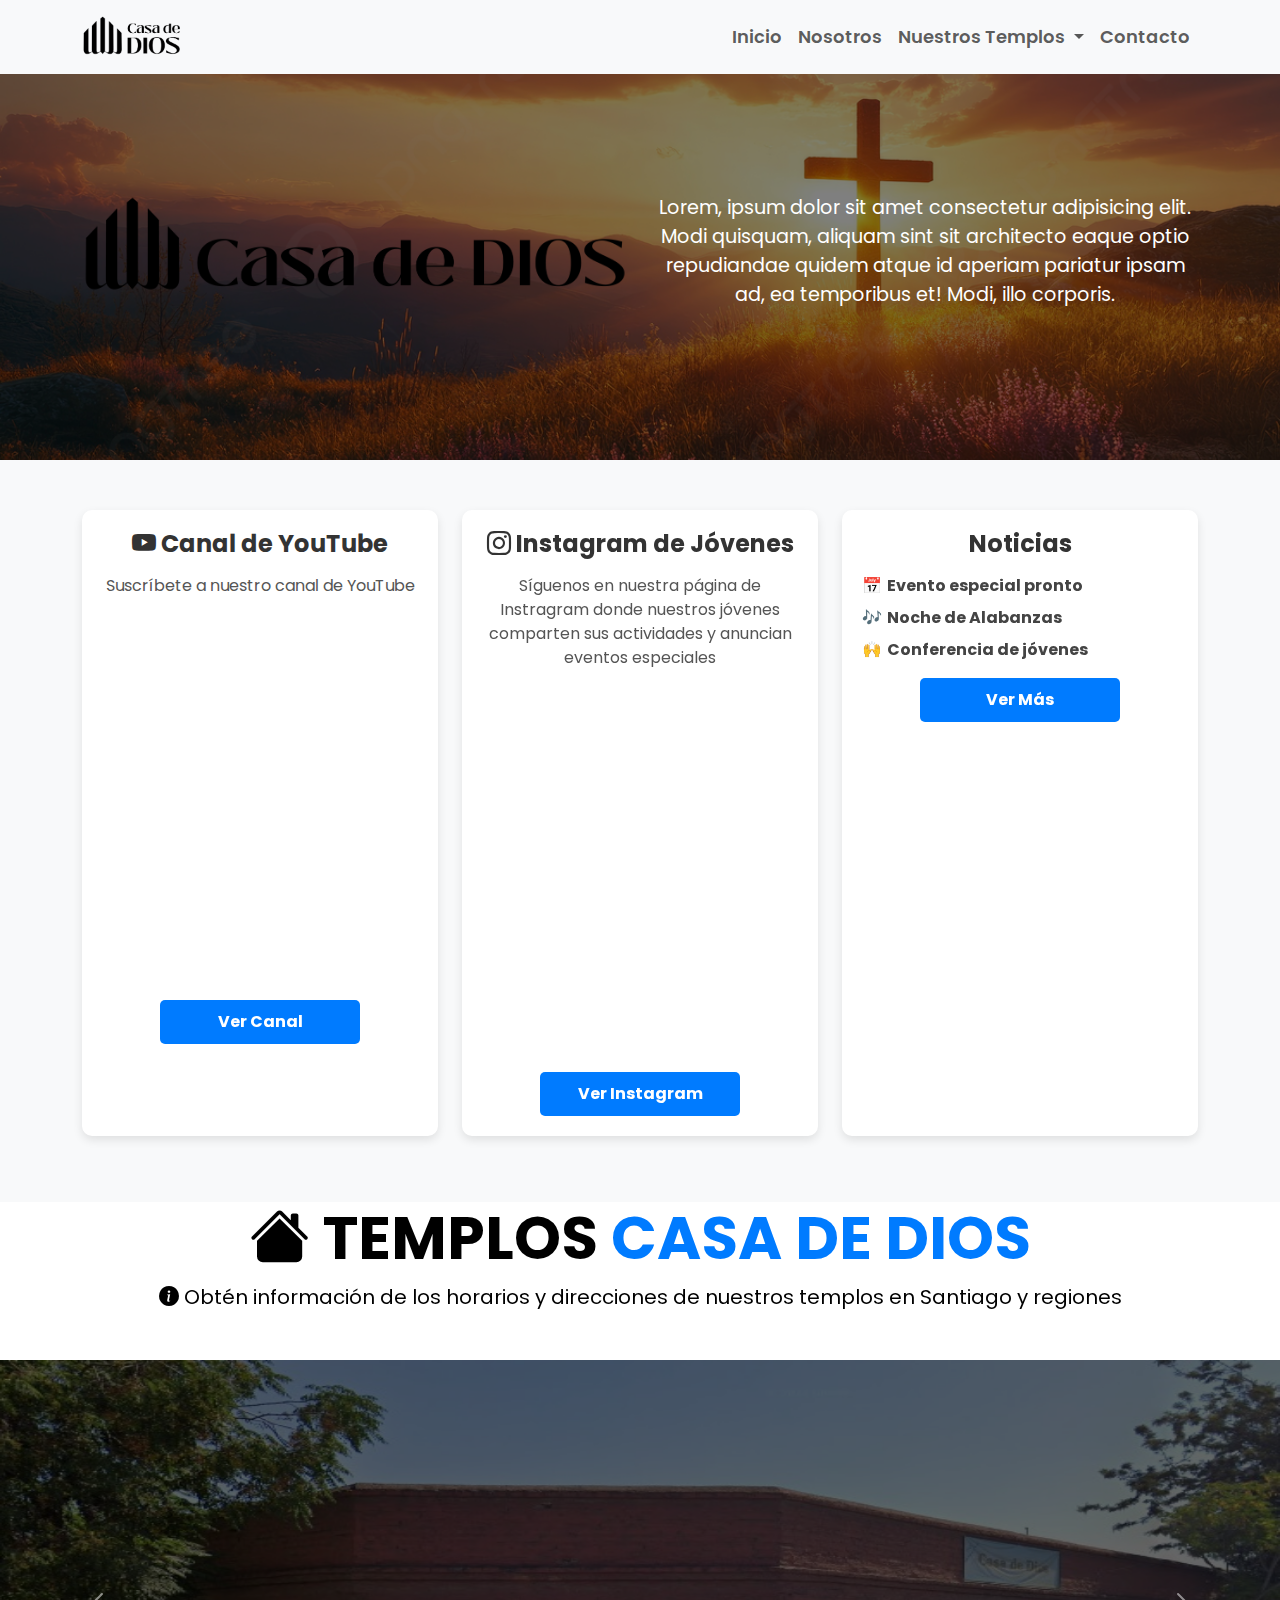
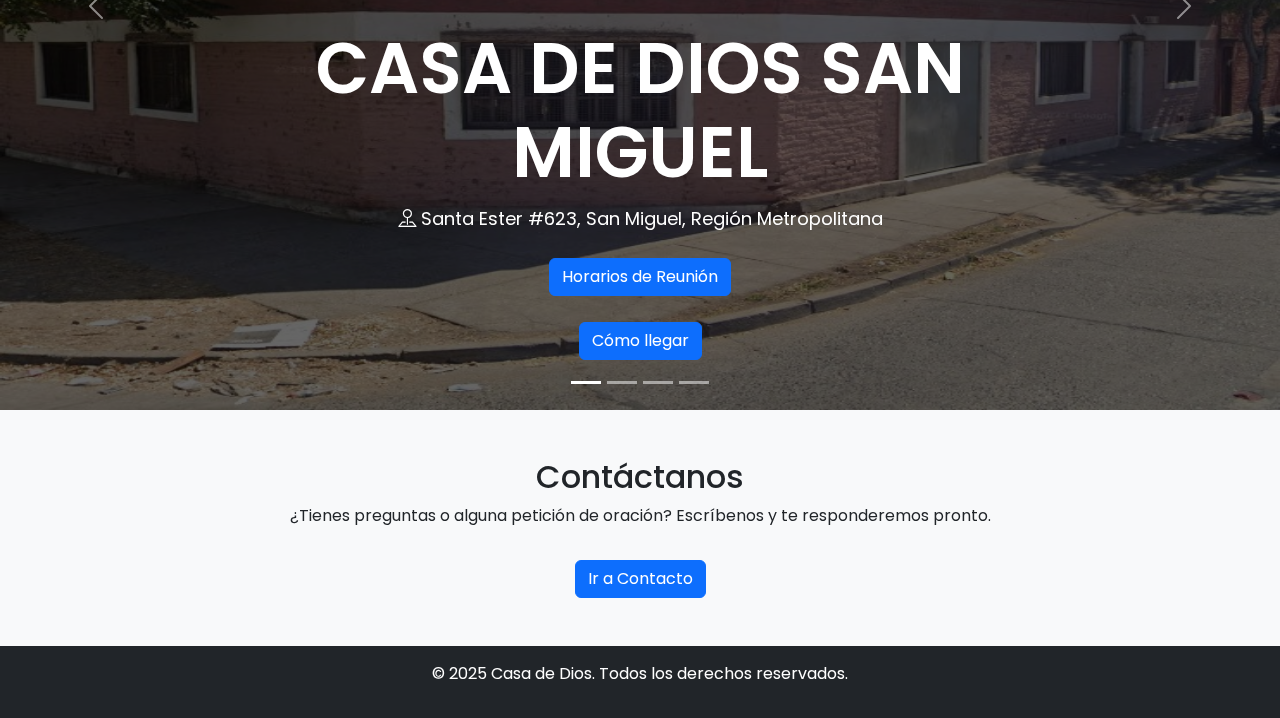
==== commit d68cbd7a: "cambios calendarios" ====
--- a/index.html
+++ b/index.html
@@ -18,7 +18,7 @@
             <div class="container">
                 <div class="row">
                     <div class="col-md-6 text-left">
-                        <h1><img src="/img/logo_derecha_recto.png" width="600px" alt="Logo Casa de Dios"></h1>
+                        <h1><img src="/img/logo_derecha_recto.png" width="100%" alt="Logo Casa de Dios"></h1>
                     </div>
                     <div class="col-md-6 text-right">
                         <p class="banner-text">
--- a/style.css
+++ b/style.css
@@ -303,6 +303,57 @@
     margin-left: 5px;
 }
 
+.calendario {
+    padding: 50px 0;
+    background-color: #f8f9fa;
+}
+
+.calendario h2 {
+    font-size: 2rem;
+    font-weight: bold;
+    margin-bottom: 10px;
+}
+
+.calendario p {
+    color: #666;
+    margin-bottom: 20px;
+}
+
+.table {
+    background-color: white;
+    text-align: center;
+    border-radius: 10px;
+    overflow: hidden;
+}
+
+.table th {
+    background-color: #007bff;
+    color: white;
+    padding: 15px;
+    text-transform: uppercase;
+}
+
+.table td {
+    height: 150px;
+    vertical-align: middle;
+}
+
+.evento {
+    background: #eef4ff;
+    padding: 10px;
+    border-radius: 8px;
+    margin: 5px 0;
+    box-shadow: 0 2px 4px rgba(0, 0, 0, 0.1);
+}
+
+.evento i {
+    font-size: 24px;
+    color: #007bff;
+    margin-bottom: 5px;
+}
+
+
+
 @media(max-width:767px){
     .carousel-item{
         min-height: 500px;
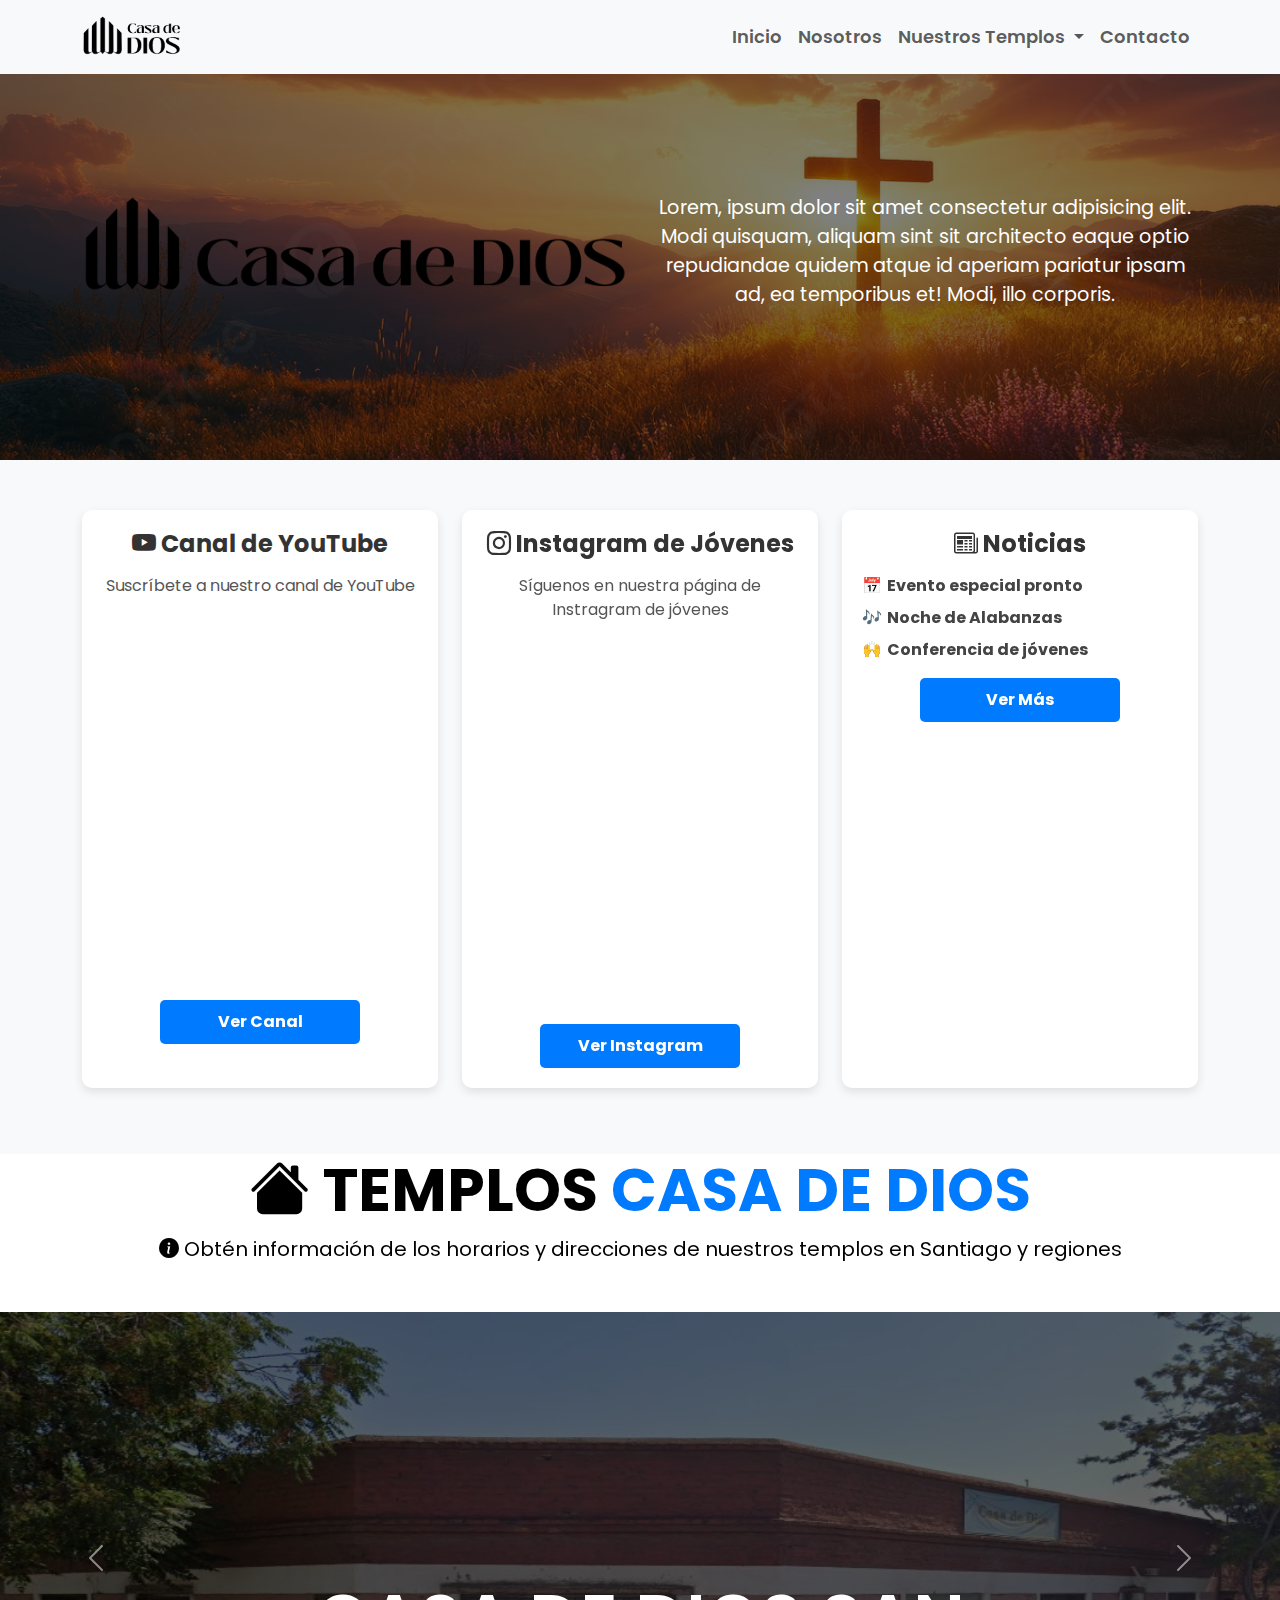
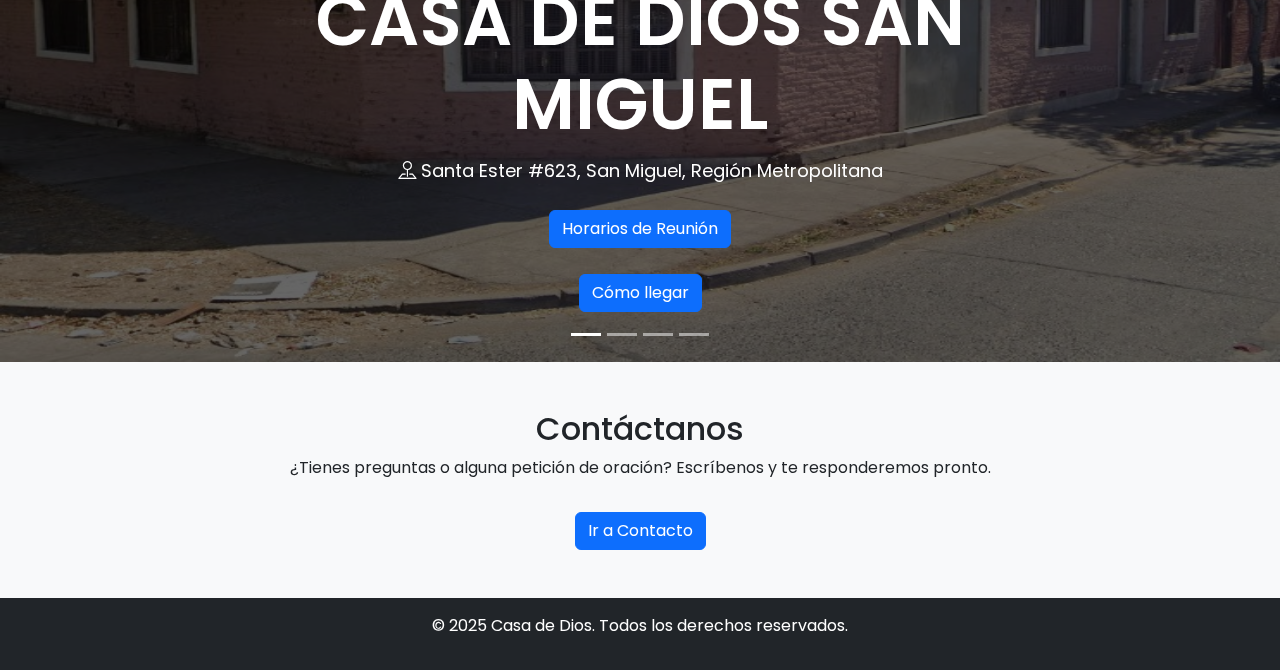
==== commit 34bb4ab1: "modificacion del README" ====
--- a/index.html
+++ b/index.html
@@ -52,7 +52,7 @@
                     <div class="event-card">
                         <div class="event-card-body">
                             <h3 class="event-title"><i class="bi bi-instagram"></i> Instagram de Jóvenes</h3>
-                            <p>Síguenos en nuestra página de Instragram donde nuestros jóvenes comparten sus actividades y anuncian eventos especiales</p>
+                            <p>Síguenos en nuestra página de Instragram de jóvenes</p>
                             <iframe src="https://www.instagram.com/p/C5MzLVXMJbr/embed/" width="100%" height="380"></iframe>
                             <a href="https://www.instagram.com/jovenescasadedios._/" target="_blank" class="event-btn primary">Ver Instagram</a>
                         </div>
@@ -63,7 +63,7 @@
                 <div class="col-12 col-md-12 col-lg-4 mb-3">
                     <div class="event-card event-news">
                         <div class="event-card-body">
-                            <h3 class="event-title">Noticias</h3>
+                            <h3 class="event-title"><i class="bi bi-newspaper"></i> Noticias</h3>
                             <ul>
                                 <li>📅 <strong>Evento especial pronto</strong></li>
                                 <li>🎶 <strong>Noche de Alabanzas</strong></li>
--- a/style.css
+++ b/style.css
@@ -352,6 +352,34 @@
     margin-bottom: 5px;
 }
 
+/* Estilos para la vista móvil */
+.lista-eventos {
+    background: white;
+    padding: 20px;
+    border-radius: 10px;
+    box-shadow: 0 2px 4px rgba(0, 0, 0, 0.1);
+}
+
+.dia {
+    margin-bottom: 20px;
+    padding: 10px;
+    border-left: 5px solid #007bff;
+    background: #eef4ff;
+    border-radius: 5px;
+}
+
+.dia h4 {
+    font-size: 18px;
+    font-weight: bold;
+    margin-bottom: 5px;
+}
+
+.dia .evento {
+    background: none;
+    box-shadow: none;
+    padding: 5px;
+}
+
 
 
 @media(max-width:767px){
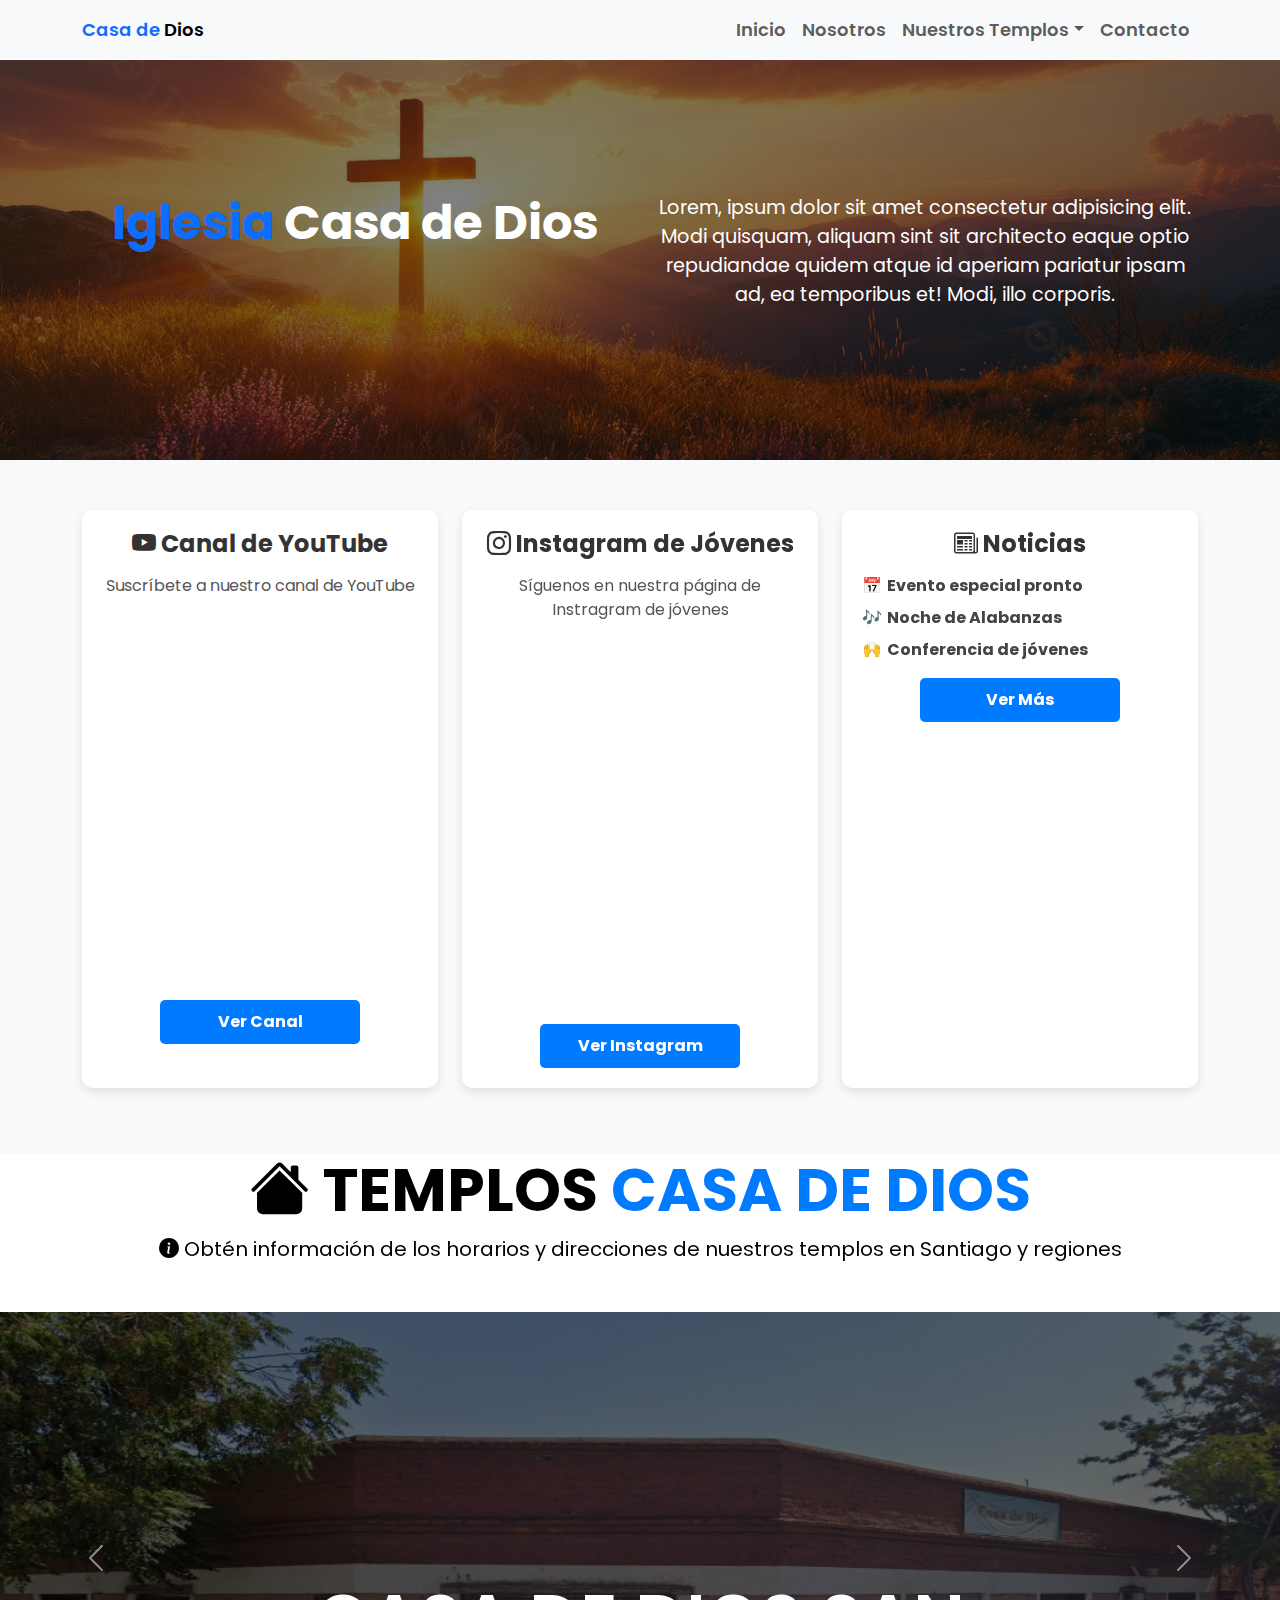
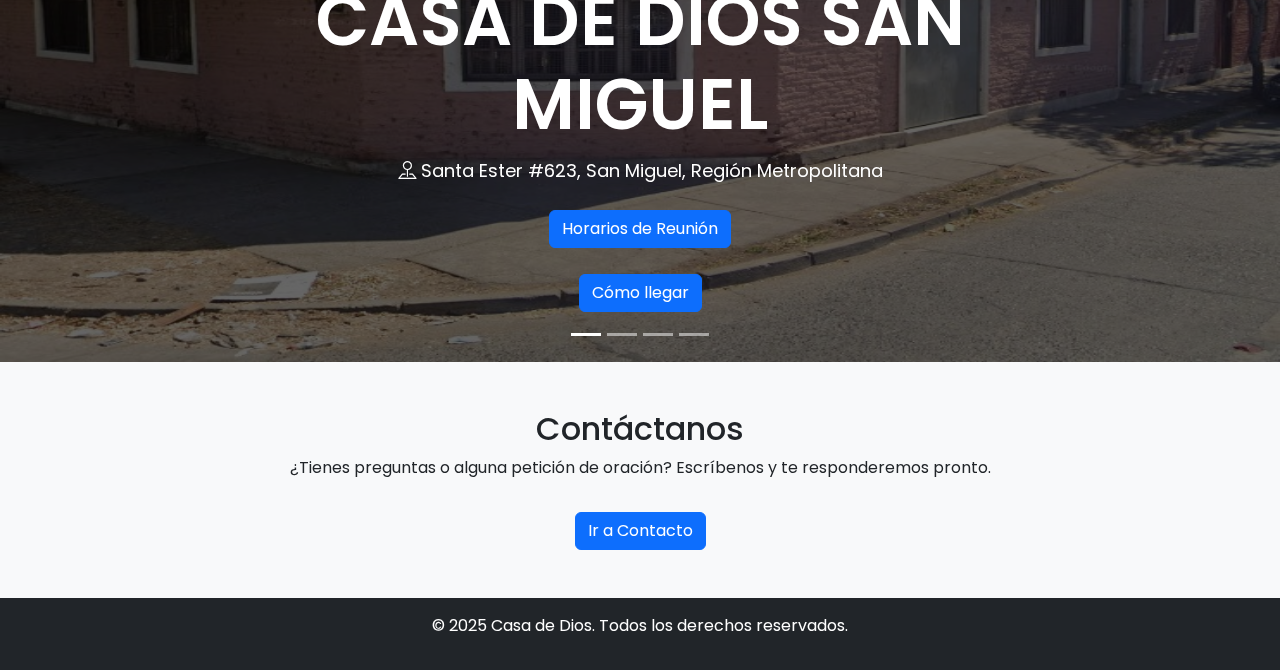
==== commit 3e0355f6: "Cambios de logo y Matta" ====
--- a/index.html
+++ b/index.html
@@ -18,7 +18,7 @@
             <div class="container">
                 <div class="row">
                     <div class="col-md-6 text-left">
-                        <h1><img src="/img/logo_derecha_recto.png" width="100%" alt="Logo Casa de Dios"></h1>
+                        <h1><!--<img src="/img/logo_derecha_recto.png" width="100%" alt="Logo Casa de Dios">--><span class="text-primary">Iglesia </span>Casa de Dios</h1>
                     </div>
                     <div class="col-md-6 text-right">
                         <p class="banner-text">
@@ -111,9 +111,9 @@
                 </div>
             </div>
             <div class="carousel-item">
-                <img src="img/matta.jpg" class="d-block w-100" alt="Matta">
+                <img src="img/matta.jpg" class="d-block w-100" alt="Santiago Centro">
                 <div class="carousel-caption">
-                    <h5>Casa de Dios Matta</h5>
+                    <h5>Casa de Dios Santiago Centro</h5>
                     <p> <i class="bi bi-pin-map"></i> Aldunate #1002, Santiago, Región Metropolitana</p>
                     <p><a href="iglesias/matta.html" class="btn btn-primary mt-3">Horarios de Reunión</a></p>
                     <p><a href="https://maps.app.goo.gl/oqcqhdPshzMUua6E8" target="_blank" class="btn btn-primary mt-3">Cómo llegar</a></p>
--- a/style.css
+++ b/style.css
@@ -9,6 +9,7 @@
 }
 
 .carousel-caption{
+    
     bottom: 220px;
     z-index: 2;
 }
@@ -109,7 +110,7 @@
     position: relative;
     width: 100%;
     height: 400px; /* Ajusta la altura según necesites */
-    background-image: url(/img/banner.jpg);
+    background-image: url(/img/banner_girado.jpg);
     background-size: cover;
     background-position: center;
     display: flex;
@@ -119,6 +120,7 @@
     text-align: center;
     margin-top: 60px;
 }
+
 
 .overlay {
     width: 100%;
